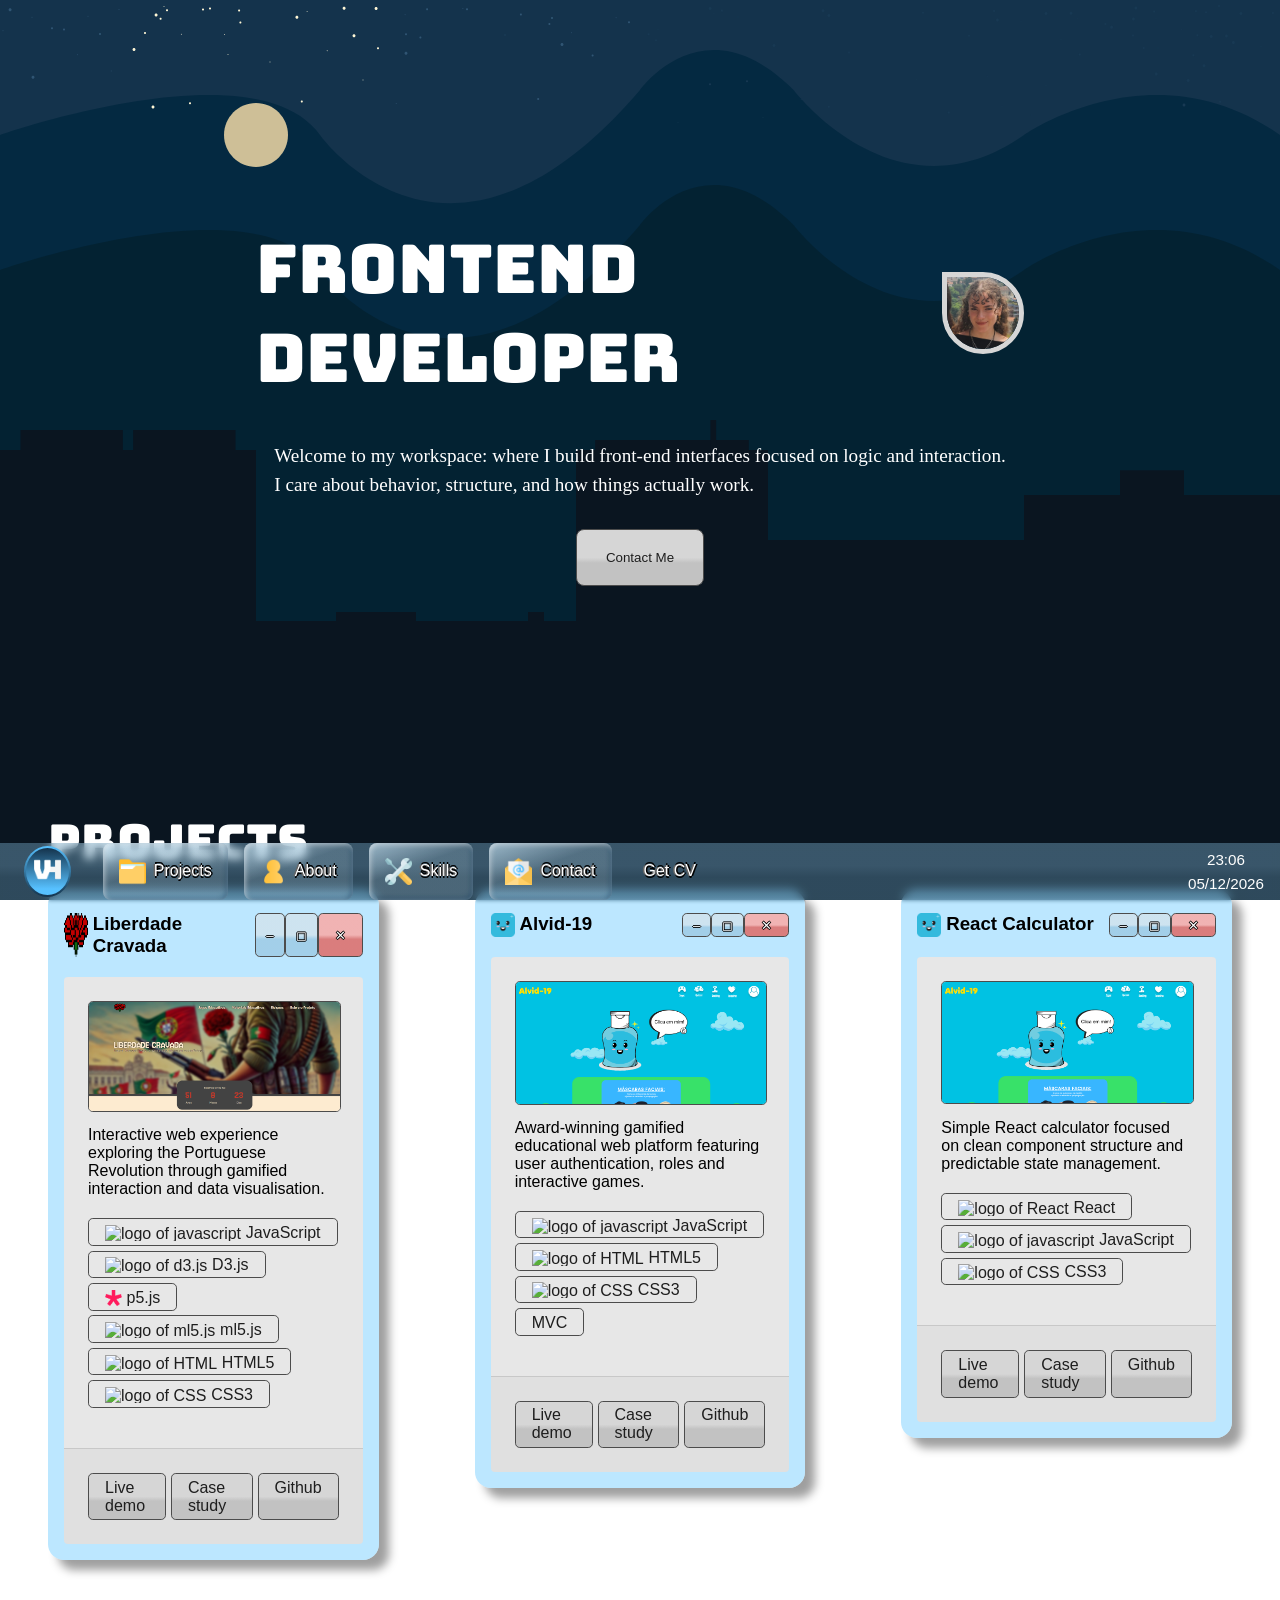
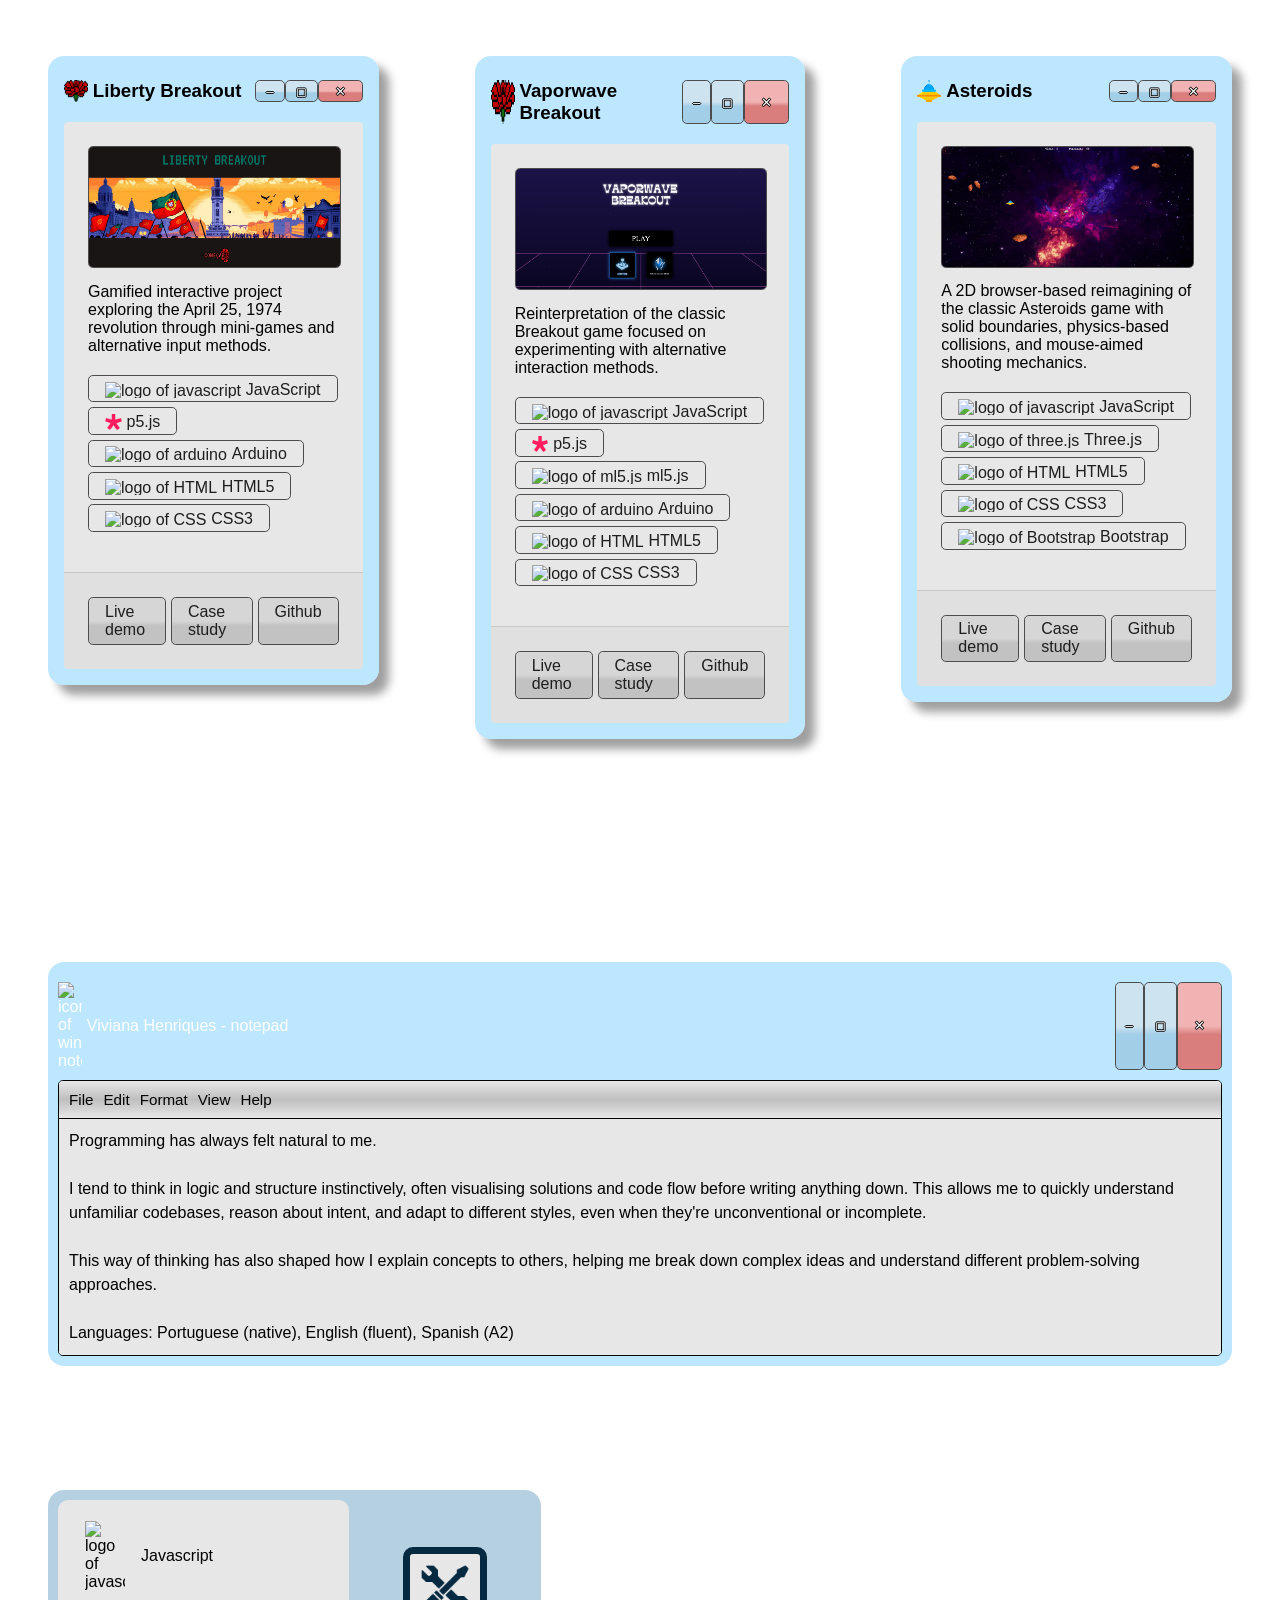
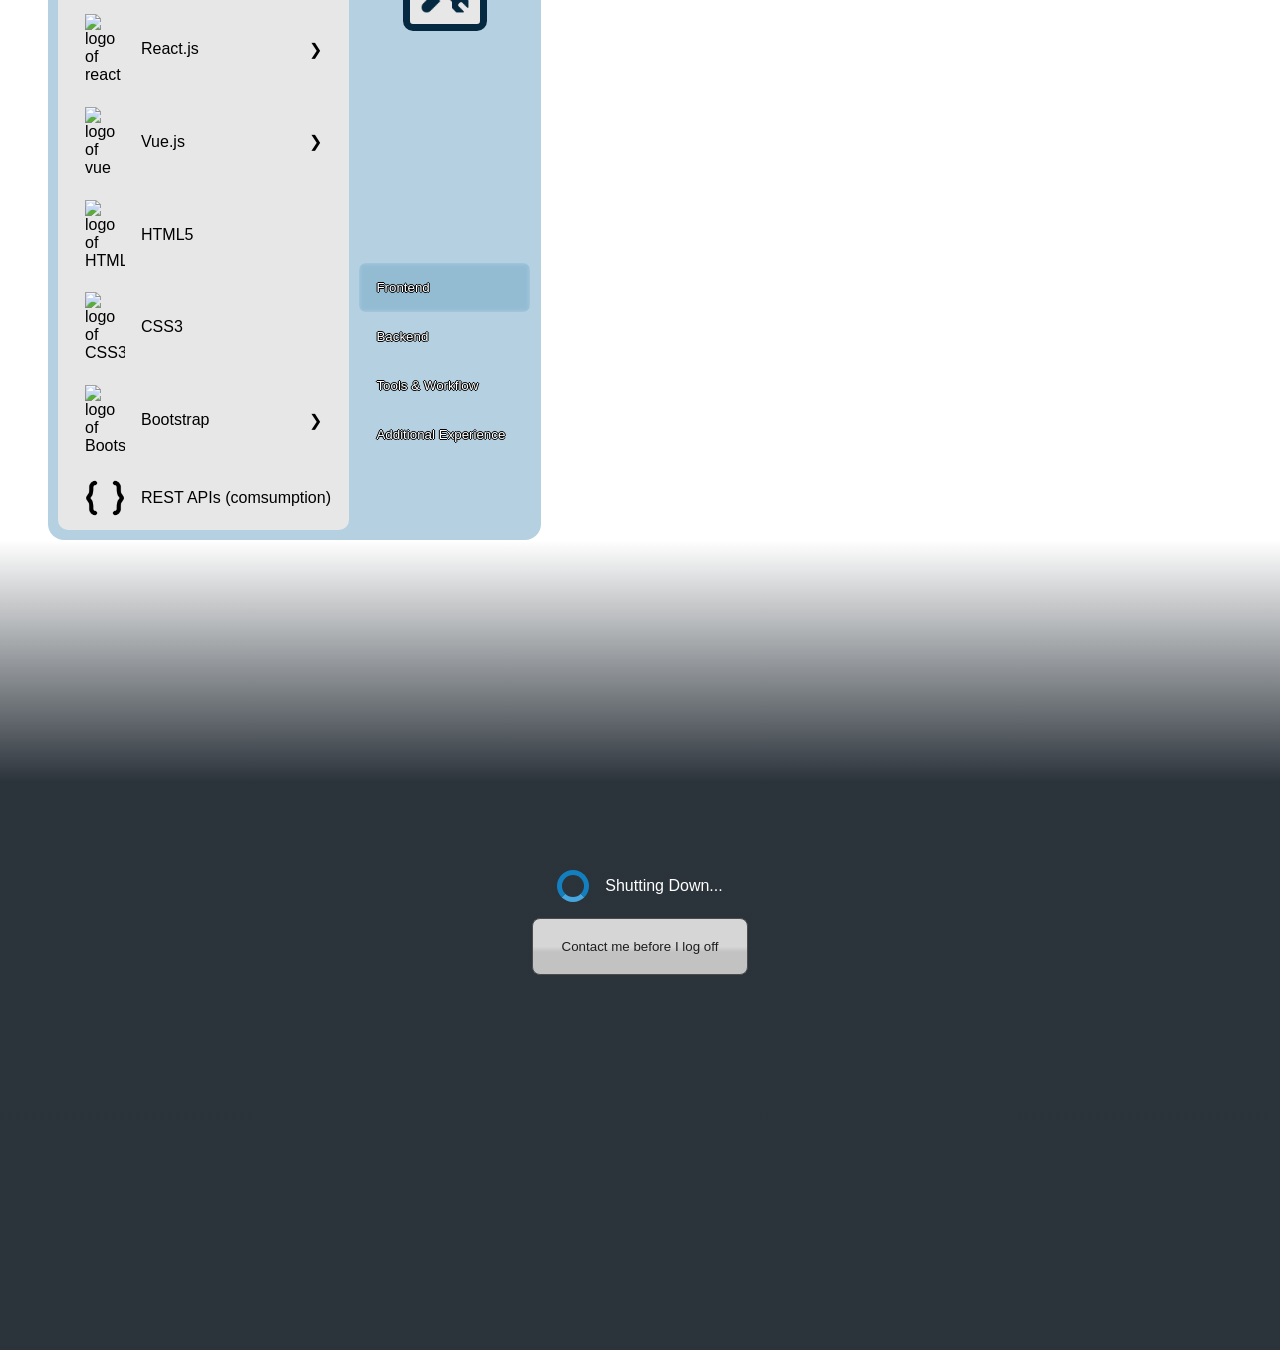
==== index.html @ 5165b42b "better organized css by separating code through different files. Added two folders for better files " ====
<!DOCTYPE html>
<html lang="en">
<head>
    <meta charset="UTF-8">
    <meta name="viewport" content="width=device-width, initial-scale=1.0">
    <title>Portfolio</title>

    <script src="libraries/p5.min.js"></script>
    <script src="libraries/p5.sound.min.js"></script>

    <link rel="stylesheet" href="css/style.css">
    <link rel="stylesheet" href="css/heroAboutFooter.css">
    <link rel="stylesheet" href="css/projectCards.css">
    <link rel="stylesheet" href="css/skills.css">
</head>
<body>
    <div id="divCanvas">
        <!-- where canvas as a background is added -->
    </div>

    <nav class="bottomNav karla">
        <span class="bottomNavLeft">
            <div id="borderHomeBtn" class="animBigger">
                <a href="#main" id="bgHomeBtn">
                    <img alt="icon created for portfolio (letter V and H sharing a same side)" src="images/VH.png">
                </a>
            </div>

            <div id="links">
                <a href="#projectsTitle" class="notOnIt">
                    <img alt="icon of a folder with documents inside" src="images/icon_folder.png">
                    Projects
                </a>
                <a href="#about" class="notOnIt">
                    <img alt="icon of a unknown user" src="images/icon_about3.png">    
                    About
                </a>
                <a href="#skills" class="notOnIt">
                    <img alt="icon of tools" src="images/icon_skills.png">    
                    Skills
                </a>
                <a href="#pageFooter" class="notOnIt">
                    <img alt="icon of a email contact" src="images/icon_contact.png">    
                    Contact
                </a>
                <a href="Viviana Henriques.pdf" target="_blank" rel="noopener" class="notOpen">Get CV</a>
            </div>
        </span>
        <span class="bottomNavRight">
            <p id="digitalClock"></p>
            <p id="todaysDate"></p>
        </span>
    </nav>

    <main id="main">
        <!-- INTRO -->
        <section id="intro">
            <span id="pageTitle">
                <h1 class="bungee-regular">FRONTEND DEVELOPER</h1>
                <img src="images/me.jpeg" alt="author of the website" class="animBigger">
            </span>

            <div>
                <div>
                    <p>
                        Welcome to my workspace: where I build front-end interfaces focused on logic and interaction. <br>
                        I care about behavior, structure, and how things actually work.
                    </p>
                </div>

                <footer>
                    <button class="contactMe">Contact Me</button>
                </footer>
            </div>
        </section>

        <!-- PROJECTS -->
        <h2 id="projectsTitle" class="bungee-regular">Projects</h2>
        <section class="karla" id="projects">
            <!-- projects added through javascript -->
        </section>

        <!-- ABOUT -->
        <section class="karla" id="about">
            <h2 class="bungee-regular">About</h2>
            <div id="aboutContent">
                <header>
                    <span>
                        <img src="https://imgs.search.brave.com/OM1uI3lfPJzB2ZiF05jIaWboAnmRZVxcF0ukl0b9xo8/rs:fit:860:0:0:0/g:ce/aHR0cHM6Ly92ZWN0/b3JpZmllZC5jb20v/aW1hZ2VzL3dpbmRv/d3Mtbm90ZXBhZC1p/Y29uLTEucG5n"
                            alt="icon of windows' notepad">
                        <p>Viviana Henriques - notepad</p>
                    </span>

                    <div>
                        <button class="headerBtn minimizeBtn">&#8211;</button>
                        <button class="headerBtn fullscreenBtn">&#9723;</button>
                        <button class="closeBtn">✕</button>
                    </div>
                </header>
                <div id="aboutBody">
                    <div class="editFileBar">
                        <p>File</p>
                        <p>Edit</p>
                        <p>Format</p>
                        <p>View</p>
                        <p>Help</p>
                    </div>

                    <div id="aboutTxt">
                        Programming has always felt natural to me.
                        <br><br>
                        I tend to think in logic and structure instinctively, often visualising solutions and code flow before writing anything down.
                        This allows me to quickly understand unfamiliar codebases, reason about intent, and adapt to different styles, even when they're unconventional or incomplete.
                        <br><br>
                        This way of thinking has also shaped how I explain concepts to others, helping me break down complex ideas and understand different problem-solving approaches.
                        <br><br>
                        Languages: Portuguese (native), English (fluent), Spanish (A2)
                    </div>
                </div>
            </div>
        </section>

        <!-- SKILLS -->
        <section class="karla" id="skills">
            <article>
                <div id="skillsBody">
                    <div class="skillsBodyScroll">
                        <!-- skills added through javascript -->
                    </div>
                </div>

                <header>
                    <img src="images/skills_icon.png"
                        alt="icon for skills">

                    <div>
                        <button onclick="tabClicked('frontend', true, this)" class="btnSkills skillsTabActive">Frontend</button>
                        <button onclick="tabClicked('backend', true, this)" class="btnSkills">Backend</button>
                        <button onclick="tabClicked('workflow', true, this)" class="btnSkills">Tools & Workflow</button>
                        <button onclick="tabClicked('extras', true, this)" class="btnSkills">Additional Experience</button>
                    </div>
                </header>
            </article>

            <aside id="skillsText">
                <h2 class="bungee-regular">How I Build Interfaces</h2>
                <p class="karla">
                    My skill set has grown through a mix of required and self-driven learning. Some technologies were introduced through academic or professional projects, while others I chose deliberately out of curiosity and a desire to explore new ways of building interfaces.
                    <br><br>
                    I learn best by applying tools in real contexts like experimenting, iterating, and refining solutions until both the logic and the interaction feel solid. I'm particularly motivated by challenges that involve reasoning about state, data flow, and user interaction rather than purely visual implementation.
                </p>
            </aside>
        </section>
        
        <!-- FOOTER -->
        <footer id="pageFooter" class="karla">
            <span id="message">
                <span class="loader"></span>
                <p>Shutting Down...</p>
            </span>

            <button class="contactMe">Contact me before I log off</button>

            <span id="extraContacts">
                <a href="" class="linkedin animBigger" target="_blank"></a>
                <a href="https://github.com/Vivi4na02l" class="github animBigger" target="_blank"></a>
            </span>
        </footer>
    </main>

    <script src="JS/sketch.js"></script>
    <script src="JS/projects.js"></script>
    <script src="JS/skills.js"></script>
    <script src="JS/page.js"></script>
</body>
</html>
---- css/style.css ----
@import url('https://fonts.googleapis.com/css2?family=Bungee&display=swap');
.bungee-regular {
    font-family: "Bungee", sans-serif;
    font-weight: 400;
    font-style: normal;
}

@import url('https://fonts.googleapis.com/css2?family=Karla:ital,wght@0,200..800;1,200..800&display=swap');
.karla {
  font-family: "Karla", sans-serif;
  font-optical-sizing: auto;
  font-weight: 200;
  font-style: normal;
}

body {
    margin: 0;
    padding: 0;
    overflow-x: hidden;
    color: #fff;
}

p, h1, h2, h3 {
    margin: 0;
    padding: 0;
}

.pWhite {
    color: #fff;
}

/* Making all the normal website content in front of the background sketch */
main {
    position: absolute;
    top: 0;
    left: 0;

    width: 100%;
    z-index: 1;
}

/** ANIMATIONS */
.animHigher {
    transition: all .2s ease-in-out;
    box-shadow: 10px 10px 10px rgba(0, 0, 0, 0.38);
} .animHigher:hover {
    transform: translateY(-10px);
    box-shadow: 15px 20px 10px rgba(0, 0, 0, 0.262);
}

.animBigger {
    transition: all .2s ease-in-out;
} .animBigger:hover {
    transform: scale(1.15);
}

/** NAVBAR */
.bottomNav {
    width: 100%;
    
    position: fixed;
    bottom: 0;

    padding-left: 1.5rem;

    background-image: linear-gradient(to bottom, #76aac870 40%, #5e8ea970 60%);
    /* background-color: #5e8ea989; */
    backdrop-filter: blur(5px);

    display: grid;
    grid-template-columns: 2fr 1fr;
    box-sizing: border-box;

    z-index: 2;
} .bottomNavLeft {
    display: flex;
    justify-content: center;
} .bottomNavRight {
    font-size: 0.95rem;
    padding: 0.5rem 1rem 0.5rem 0;

    justify-self: end;

    text-align: center;
    
    display: flex;
    flex-direction: column;
    justify-content: space-between;
}

#borderHomeBtn {
    padding: 0.1rem;
    margin: 0.2rem 0 0.2rem 0;

    border-radius: 100%;
    
    background: #14334C;
    background: linear-gradient(0deg, rgba(20, 51, 76, 1) 0%, rgba(87, 193, 255, 1) 100%);
} #bgHomeBtn {
    display: block;

    padding: 0.5rem;

    border-radius: 100%;
    
    background: #57C1FF;
    background: linear-gradient(0deg, rgba(87, 193, 255, 1) 13%, rgba(20, 51, 76, 1) 100%);
} #bgHomeBtn img {
    width: 100%;
    max-width: 2rem;
}

#links {
    padding-left: 2rem;

    width: 100%;

    display: flex;
    align-items: center;
} #links a {
    padding: 0 1rem 0 1rem;
    margin-right: 1rem;

    height: 100%;

    display: flex;
    align-items: center;

    /* border: solid 1px #000; */
    border-radius: 0.5rem;

    text-decoration: none;
    color: #fff;
    text-shadow: -0.1rem 0 rgb(102, 102, 102), 0 0.1rem black, 0.1rem 0 black, 0 -0.1rem black;
} #links a > img {
    width: 100%;
    max-width: 1.7rem;
    margin-right: 0.5rem;
} .notOnIt, .notOpen:hover {
    background: #ffffff;
    background: linear-gradient(340deg, #c4e0f031 58%, #c4e0f0b6 100%);
    box-shadow: inset 0.1rem 0.1rem 0.3rem #ffffff84, /* shadow top left */
                inset -0.1rem -0.1rem 0.3rem #0832547e; /* shadow bottom right */
} .notOnIt:hover, .notOpen:active {
    background: #ffffff;
    background: linear-gradient(340deg, #c4e0f0ae 58%, #c4e0f0 100%);
    box-shadow: inset 0.1rem 0.1rem 0.3rem #ffffff, /* shadow top left */
                inset -0.1rem -0.1rem 0.3rem #083254ab; /* shadow bottom right */
}

/* BACKGROUND SKETCH */
#divCanvas {
    position: fixed;
}

h1 {
    font-size: 4.2rem;
} h2 {
    font-size: 3rem;
}

.linkedin {
    background-image: url("https://imgs.search.brave.com/UMjKDE7hsW9bSsrDrF_o5rKYgf15Fz-ebZFxNL0ZMIg/rs:fit:860:0:0:0/g:ce/aHR0cHM6Ly9zdGF0/aWMudmVjdGVlenku/Y29tL3N5c3RlbS9y/ZXNvdXJjZXMvdGh1/bWJuYWlscy8wMTkv/ODc0LzM0MS9zbWFs/bC9saW5rZWRpbi1h/cHBzLWljb24tZnJl/ZS1wbmcucG5n");
    background-size: contain;
    background-repeat: no-repeat;
} .github {
    background-image: url("https://imgs.search.brave.com/I4iCgtsDuvQiTkJO4-f2Zab2rBeQRTvhv0h0SspQH00/rs:fit:860:0:0:0/g:ce/aHR0cHM6Ly9mcmVl/cG5nbG9nby5jb20v/aW1hZ2VzL2FsbF9p/bWcvZ2l0aHViLW1h/cmstd2hpdGUtbG9n/by1iMWMwLnBuZw");
    background-size: contain;
    background-repeat: no-repeat;
} .contactMe {
    padding-top: 1.25rem;
    padding-bottom: 1.25rem;

    padding-left: 1.8rem;
    padding-right: 1.8rem;

    margin-left: 0.6rem;
    margin-right: 0.6rem;

    color: #1e1e1e;
    border: #4c4c4c solid 1px;
    border-radius: 0.5rem;

    background-image: linear-gradient(to bottom, #c2c2c2 40%, #d6d6d6 50%);
    background-image: -o-linear-gradient(bottom, #c2c2c2 40%, #d6d6d6 50%);
    background-image: -moz-linear-gradient(bottom, #c2c2c2 40%, #d6d6d6 50%);
    background-image: -webkit-linear-gradient(bottom, #c2c2c2 40%, #d6d6d6 50%);
    background-image: -ms-linear-gradient(bottom, #c2c2c2 40%, #d6d6d6 50%);

    text-decoration: none;
} .contactMe:hover {
    background-image: linear-gradient(to bottom, #87c3e6 40%, #c4e0f0 50%);
    background-image: -o-linear-gradient(bottom, #87c3e6 40%, #c4e0f0 50%);
    background-image: -moz-linear-gradient(bottom, #87c3e6 40%, #c4e0f0 50%);
    background-image: -webkit-linear-gradient(bottom, #87c3e6 40%, #c4e0f0 50%);
    background-image: -ms-linear-gradient(bottom, #87c3e6 40%, #c4e0f0 50%);

    cursor: pointer;
}

/** Button minimize, maximize and close */
header button {
    padding-top: 0.12rem;
    padding-bottom: 0.12rem;
    border: solid #4c4c4c 1px;
    border-radius: 0.3rem;

    color: white;
    text-shadow: -1px 0 black, 0 1px black, 1px 0 black, 0 -1px black;
} header button:hover {
    cursor: pointer;
}

.headerBtn {
    padding-left: 10px;
    padding-right: 10px;

    background-image: linear-gradient(to bottom, #8dc6e7c7 40%, #c4e0f0c7 50%);
    background-image: -o-linear-gradient(bottom, #8dc6e7c7 40%, #c4e0f0c7 50%);
    background-image: -moz-linear-gradient(bottom, #8dc6e7c7 40%, #c4e0f0c7 50%);
    background-image: -webkit-linear-gradient(bottom, #8dc6e7c7 40%, #c4e0f0c7 50%);
    background-image: -ms-linear-gradient(bottom, #8dc6e7c7 40%, #c4e0f0c7 50%);
} .headerBtn:hover {
    background-image: linear-gradient(to bottom, #57c1ff 40%, #9cdbffc7 50%);
    background-image: -o-linear-gradient(bottom, #57c1ff 40%, #9cdbffc7 50%);
    background-image: -moz-linear-gradient(bottom, #57c1ff 40%, #9cdbffc7 50%);
    background-image: -webkit-linear-gradient(bottom, #57c1ff 40%, #9cdbffc7 50%);
    background-image: -ms-linear-gradient(bottom, #57c1ff 40%, #9cdbffc7 50%);
}

.closeBtn {
    padding-left: 1rem;
    padding-right: 1rem;

    background-image: linear-gradient(to bottom, #d45d5dc7 40%, #f1a2a2c7 50%);
    background-image: -o-linear-gradient(bottom, #d45d5dc7 40%, #f1a2a2c7 50%);
    background-image: -moz-linear-gradient(bottom, #d45d5dc7 40%, #f1a2a2c7 50%);
    background-image: -webkit-linear-gradient(bottom, #d45d5dc7 40%, #f1a2a2c7 50%);
    background-image: -ms-linear-gradient(bottom, #d45d5dc7 40%, #f1a2a2c7 50%);
} .closeBtn:hover {
    background-image: linear-gradient(to bottom, #ed3030c7 40%, #ff7070c7 50%);
    background-image: -o-linear-gradient(bottom, #ed3030c7 40%, #ff7070c7 50%);
    background-image: -moz-linear-gradient(bottom, #ed3030c7 40%, #ff7070c7 50%);
    background-image: -webkit-linear-gradient(bottom, #ed3030c7 40%, #ff7070c7 50%);
    background-image: -ms-linear-gradient(bottom, #ed3030c7 40%, #ff7070c7 50%);
}
---- css/heroAboutFooter.css ----
#pageTitle {
    display: flex;
    align-items: center;
} #pageTitle img {
    margin-left: 1.2rem;
}

/** INTRO */
#intro {
    padding-left: 20%;
    padding-right: 20%;

    display: flex;
    flex-direction: column;
    justify-content: center;
    align-items: center;

    height: 90vh;
} 

#intro > div > div {
    display: flex;
    flex-direction: row;
}
#intro p {
    font-size: 1.2rem;
    line-height: 1.5;
    text-align: justify;
} #intro img {
    width: 100%;
    max-width: 4.5rem;
    object-fit: cover;
    flex-shrink: 0;

    border: 5px solid #d6d6d6;

    border-top-right-radius: 100%;
    border-bottom-right-radius: 100%;
    border-bottom-left-radius: 100%;
}

#intro > div {
    display: flex;
    flex-direction: column;
    align-items: center;
    margin-top: 40px;
} #intro footer {
    display: flex;
    align-items: center;

    margin-top: 1.8rem;
}

/** ABOUT */
#about h2 {
    margin-bottom: 1rem;
}

#about {
    padding: 3rem;

    /* background-color: #e7e7e7;
    background-size: 40px 40px;
    background-image:
        linear-gradient(to right, #46a6de 1px, transparent 1px),
        linear-gradient(to bottom, #46a6de 1px, transparent 1px); */
} #about header button {
    cursor: auto;
}

#aboutContent {
    padding: 1.25rem 0.625rem 0.625rem 0.625rem;
    border-radius: 1rem;

    transition: background-color 0.5s ease;
    background-color: #83d2ff89;
    backdrop-filter: blur(2px);
} #aboutContent:hover {
    background-color: rgba(105, 200, 255, 0.6);
}

#aboutContent header, #aboutContent header div {
    display: flex;
    justify-content: space-between;
} #aboutContent header span {
    display: flex;
    align-items: center;
} #aboutContent header span img {
    width: 100%;
    max-width: 1.5rem;
    margin-right: 0.3rem;
}

#aboutBody {
    margin-top: 0.625rem;

    border-radius: 0.3rem;
    border: solid 1px #000;

    overflow: hidden;
} .editFileBar {
    padding: 0.625rem;
    border-bottom: solid 1px #000;

    background: #E7E7E7;
    background: linear-gradient(0deg, rgba(231, 231, 231, 1) 0%, rgba(191, 191, 191, 1) 50%, rgba(231, 231, 231, 1) 100%);
    color: #000;

    display: flex;
} .editFileBar p {
    margin-right: 0.625rem;
    font-size: 0.95rem;
}

#aboutTxt {
    padding: 0.625rem;

    background-color: #e7e7e7;
    color: #000;

    line-height: 1.5;
}

/** FOOTER */
#pageFooter {
    width: 100%;
    height: 90vh;

    cursor: wait;
    
    background: #060F18D4;
    background: linear-gradient(0deg, rgba(6, 15, 24, 0.85) 0%, rgba(6, 15, 24, 0.85) 70%, rgba(6, 15, 24, 0) 100%);

    display: flex;
    flex-direction: column;
    align-items: center;
    justify-content: center;
}

.loader {
    width: 2rem;
    height: 2rem;
    border: 5px solid rgb(20, 127, 190);
    border-bottom-color: #46a6de;
    border-radius: 50%;
    display: inline-block;
    box-sizing: border-box;
    animation: loader 1s linear infinite;
}

@keyframes loader {
    0% {
        transform: rotate(0deg);
    }
    100% {
        transform: rotate(360deg);
    }
}

#message {
    display: flex;
    align-items: center;

    margin-bottom: 1rem;
} #message p {
    margin-left: 1rem;
}

#extraContacts {
    display: flex;
} #pageFooter a {
    margin: 1rem 0.2rem 0 0.2rem;

    width: 1.8rem;
    height: 1.8rem;
    display: block;
}
---- css/projectCards.css ----
/** PROJECTS  */
#projectsTitle {
    padding-left: 3rem;
    margin-bottom: 1rem;
}

#projects {
    display: grid;
    grid-template-columns: 1fr 1fr 1fr;
    align-items: start;

    color: #000;
}

#projects > .projectCard {
    margin: 0 3rem 6rem 3rem;
    padding: 1rem;

    border-radius: 1rem;

    background-color: #83d2ff89;
    backdrop-filter: blur(2px);
} #projects > .projectCard:hover {
    background-color: rgba(105, 200, 255, 0.6);
}

.project header {
    padding: 0.5rem 0 1.25rem 0;

    display: flex;
    justify-content: space-between;
} .project header div {
    display: flex;
} .project header div img {
    width: 100%;
    max-width: 1.5rem;
}

.project .body, .project footer {
    padding: 1.5rem;
}

.project .body {
    background-color: #e7e7e7;
    padding-bottom: 2.2rem;
    border-radius: 0.25rem 0.25rem 0 0;
} .project .body .description {
    margin-top: 0.65rem;
    margin-bottom: 1.25rem;
} .project footer {
    border-radius: 0 0 0.25rem 0.25rem;
}

.projectImg {
    border: solid #4c4c4c 1px;
    border-radius: 0.3rem;
}

.projectTech img {
    height: 100%;
} .project figcaption {
    margin: 0;
} .projectTech figure {
    display: inline-flex;
    flex-wrap: wrap;
    margin: 0;
} .projectTech figure {
    height: 1rem;
    align-items: center;

    padding-top: 0.3rem;
    padding-bottom: 0.3rem;

    padding-left: 1rem;
    padding-right: 1rem;

    margin-bottom: 0.3rem;

    color: #1e1e1e;
    border: #4c4c4c solid 1px;
    border-radius: 0.3rem;
} .project img {
    margin-right: 0.3rem;
}
.projectTech figure:not(:has(img))::before {
    content: "";
    height: 1rem;
    display: inline-block;
}

.project footer {
    display: flex;
    justify-content: end;

    border-top: #c8c8c8 solid 1px;

    background-color: #e0e0e0;
}

.project footer a {
    padding-top: 0.3rem;
    padding-bottom: 0.3rem;

    padding-left: 1rem;
    padding-right: 1rem;

    color: #1e1e1e;
    border: #4c4c4c solid 1px;
    border-radius: 0.3rem;

    background-image: linear-gradient(to bottom, #c2c2c2 40%, #d6d6d6 50%);
    background-image: -o-linear-gradient(bottom, #c2c2c2 40%, #d6d6d6 50%);
    background-image: -moz-linear-gradient(bottom, #c2c2c2 40%, #d6d6d6 50%);
    background-image: -webkit-linear-gradient(bottom, #c2c2c2 40%, #d6d6d6 50%);
    background-image: -ms-linear-gradient(bottom, #c2c2c2 40%, #d6d6d6 50%);

    text-decoration: none;
} .project footer a:hover {
    background-image: linear-gradient(to bottom, #87c3e6 40%, #c4e0f0 50%);
    background-image: -o-linear-gradient(bottom, #87c3e6 40%, #c4e0f0 50%);
    background-image: -moz-linear-gradient(bottom, #87c3e6 40%, #c4e0f0 50%);
    background-image: -webkit-linear-gradient(bottom, #87c3e6 40%, #c4e0f0 50%);
    background-image: -ms-linear-gradient(bottom, #87c3e6 40%, #c4e0f0 50%);
}

.cStudy {
    margin-left: 0.3rem;
    margin-right: 0.3rem;
}

.iconProjectsClosed {
    display: grid;
    grid-template-columns: 1fr 1fr 1fr;
    grid-template-rows: 1fr 1fr 1fr;
} .iconProjectsClosed figure {
    grid-column: span 1fr;

    display: flex;
    flex-direction: column;
    align-items: center;
    text-align: center;
}

.iconProjectClosed span {
    backdrop-filter: blur(2px);
    border-radius: 1rem;

    display: flex;
    flex-direction: column;
    justify-content: space-around;

    padding: 15px;
    height: 80%;
    width: 80%;
}

.iconProjectClosed img {
    transition: all .2s ease-in-out;
    margin-bottom: 0.62rem;
} .iconProjectClosed span:hover {
    cursor: pointer;
    background-color: #83d2ff2f;
} .iconProjectClosed span:hover > img {
    cursor: pointer;
    transform: scale(1.15);
}
---- css/skills.css ----
/** SKILLS */
#skills {
    height: 70vh;
    min-height: 0;
    padding-top: 6rem;
    padding-left: 3rem;

    display: grid;
    grid-template-columns: 40% 60%;
}

#skills article {
    height: 100%;
    min-height: 0;

    align-self: end;
    display: flex;

    transition: background-color 0.5s ease;
    background-color: #76aac889;
    backdrop-filter: blur(2px);
    border-radius: 1rem;

    padding: 0.625rem;
} #skills article:hover {
    background-color: #76aac8a2;
}

#skillsBody {
    width: 60%;
    background-color: #e7e7e7;
    color: black;
    border-radius: 0.625rem;
    padding: 0.625rem;

    overflow: hidden;
}

.skillsBodyScroll {
    height: 100%;
    overflow-y: auto;
    scrollbar-color: #032232 #e7e7e7;
    scrollbar-width: thin;
}

#skillsBody a {
    text-decoration: none;
    color: #000;
}

#skillsBody + header {
    box-sizing: border-box;

    width: 40%;
    height: 100%;

    padding-left: 10px;
    padding-top: 10%;
    padding-bottom: 15%;

    display: flex;
    flex-direction: column;
    justify-content: space-between;
} #skillsBody + header img {
    background-color: #e7e7e7;
    padding: 0.625rem;
    border: solid 0.44rem #042941;
    border-radius: 0.625rem;
    
    max-width: 50px;
    width: 100%;
    align-self: center;
} #skillsBody + header div {
    display: flex;
    flex-direction: column;
}

#skillsBody + header button {
    color: #fff;
    background: none;
    border-width: 1px;
    border-color: transparent;
    padding: 1rem;
    text-align: left;
} #skillsBody + header button:hover, .skillsTabActive {
    background: linear-gradient(0deg,rgba(118, 170, 200, 0.145) 0%, rgba(83, 118, 140, 0.288) 50%, rgba(118, 170, 200, 0.259) 100%);
    backdrop-filter: blur(2px);

    border: solid 1px #0A1520;
    border-radius: 0.44rem;

    cursor: pointer;
}

#skillsBody figure {
    padding-left: 1rem;
    display: flex;
    align-items: center;
    margin: 0;
    border-radius: 1rem;
    border: solid 1px #6f6f6f00;
} #skillsBody figure:hover {
    background: linear-gradient(0deg,rgb(220, 220, 220) 0%, rgb(210, 210, 210) 50%, rgb(220, 220, 220) 100%);
    border: solid 1px #6f6f6f;
} #skillsBody img {
    padding-top: 0.65rem;
    padding-bottom: 0.65rem;

    max-width: 2.5rem;
    width: 100%;
    margin-right: 1rem;
} #skillsBody aside {
    margin-left: auto;
    align-self: stretch;
    display: flex;
    align-items: center;

    padding-left: 1rem;
    padding-right: 1rem;

    border-radius: 0 1rem 1rem 0;
} #skillsBody aside:hover {
    background-color: #00000014;
    border-left: solid 1px #6f6f6f;
}

#skillsText {
    display: flex;
    flex-direction: column;
    justify-content: center;
    align-items: center;
} #skillsText p {
    width: 60%;
    margin-top: 3rem;
    font-size: 1.25rem;
    line-height: 1.5;
}
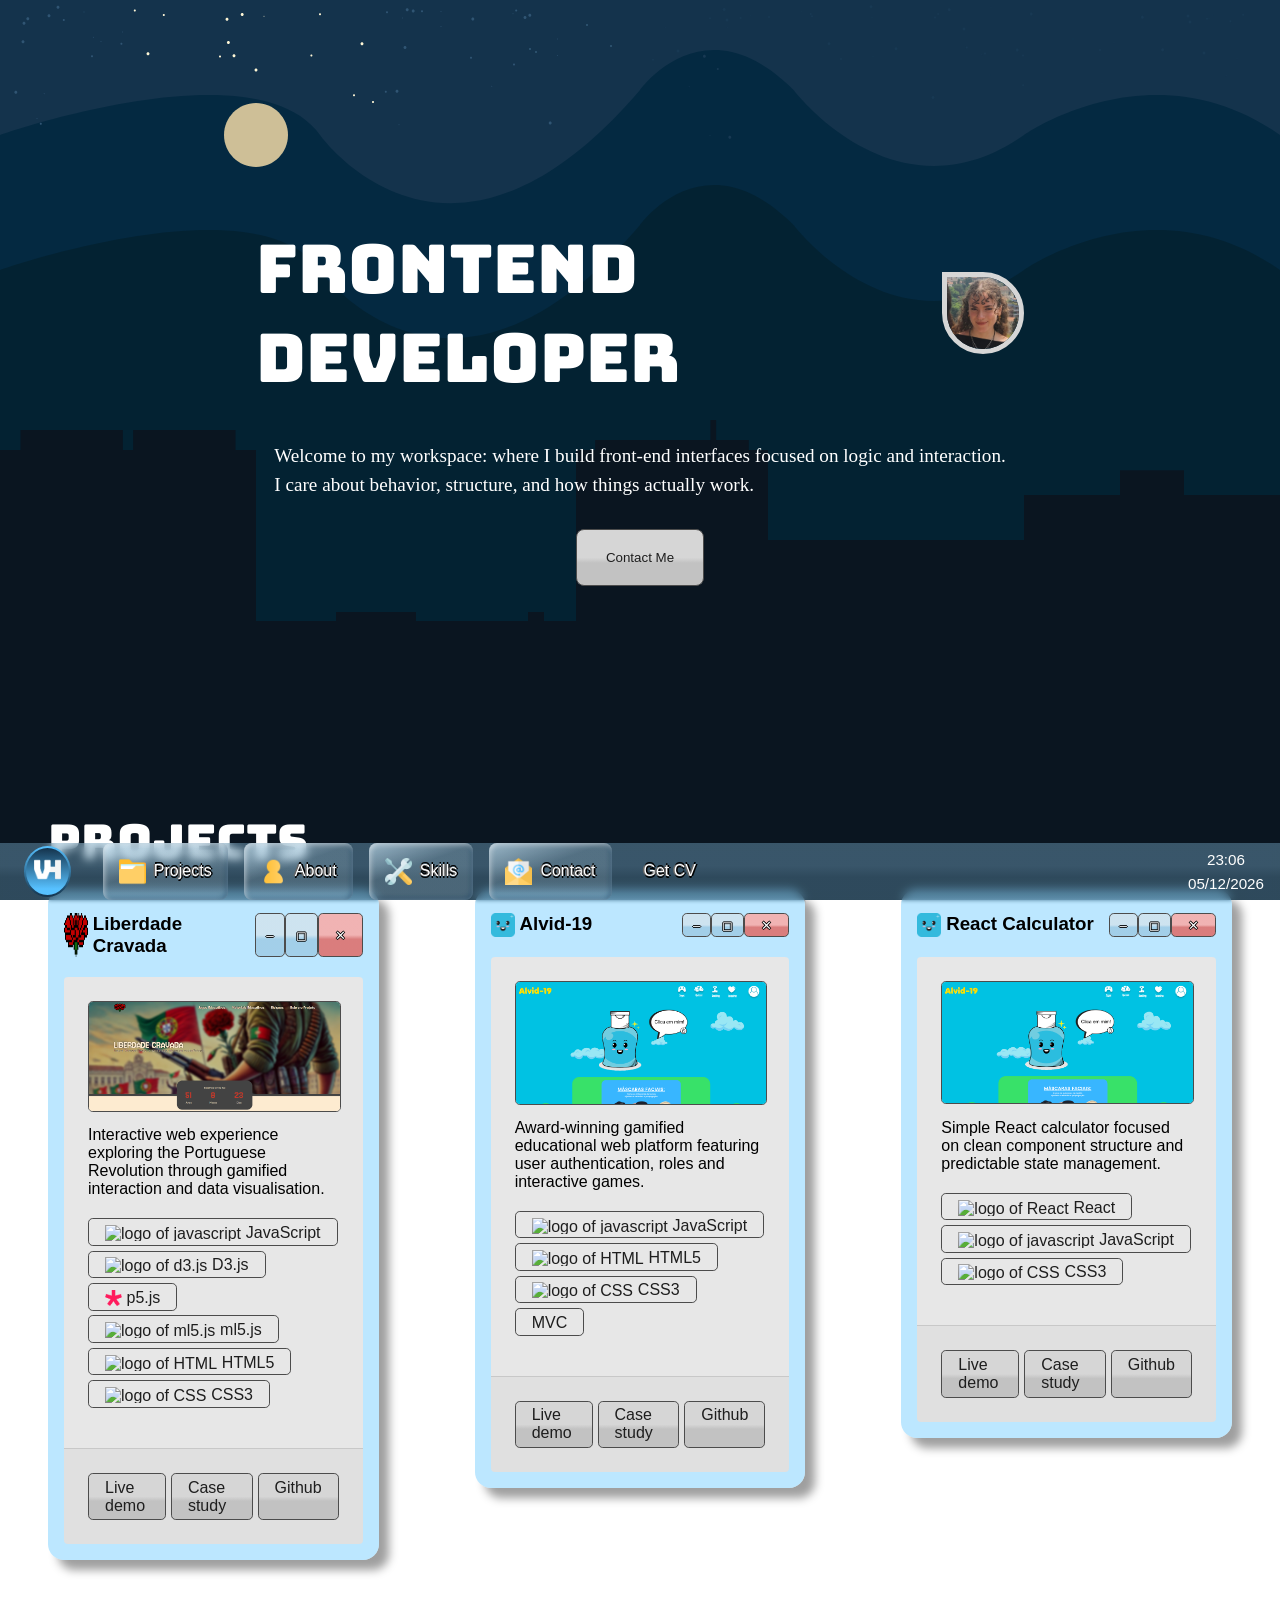
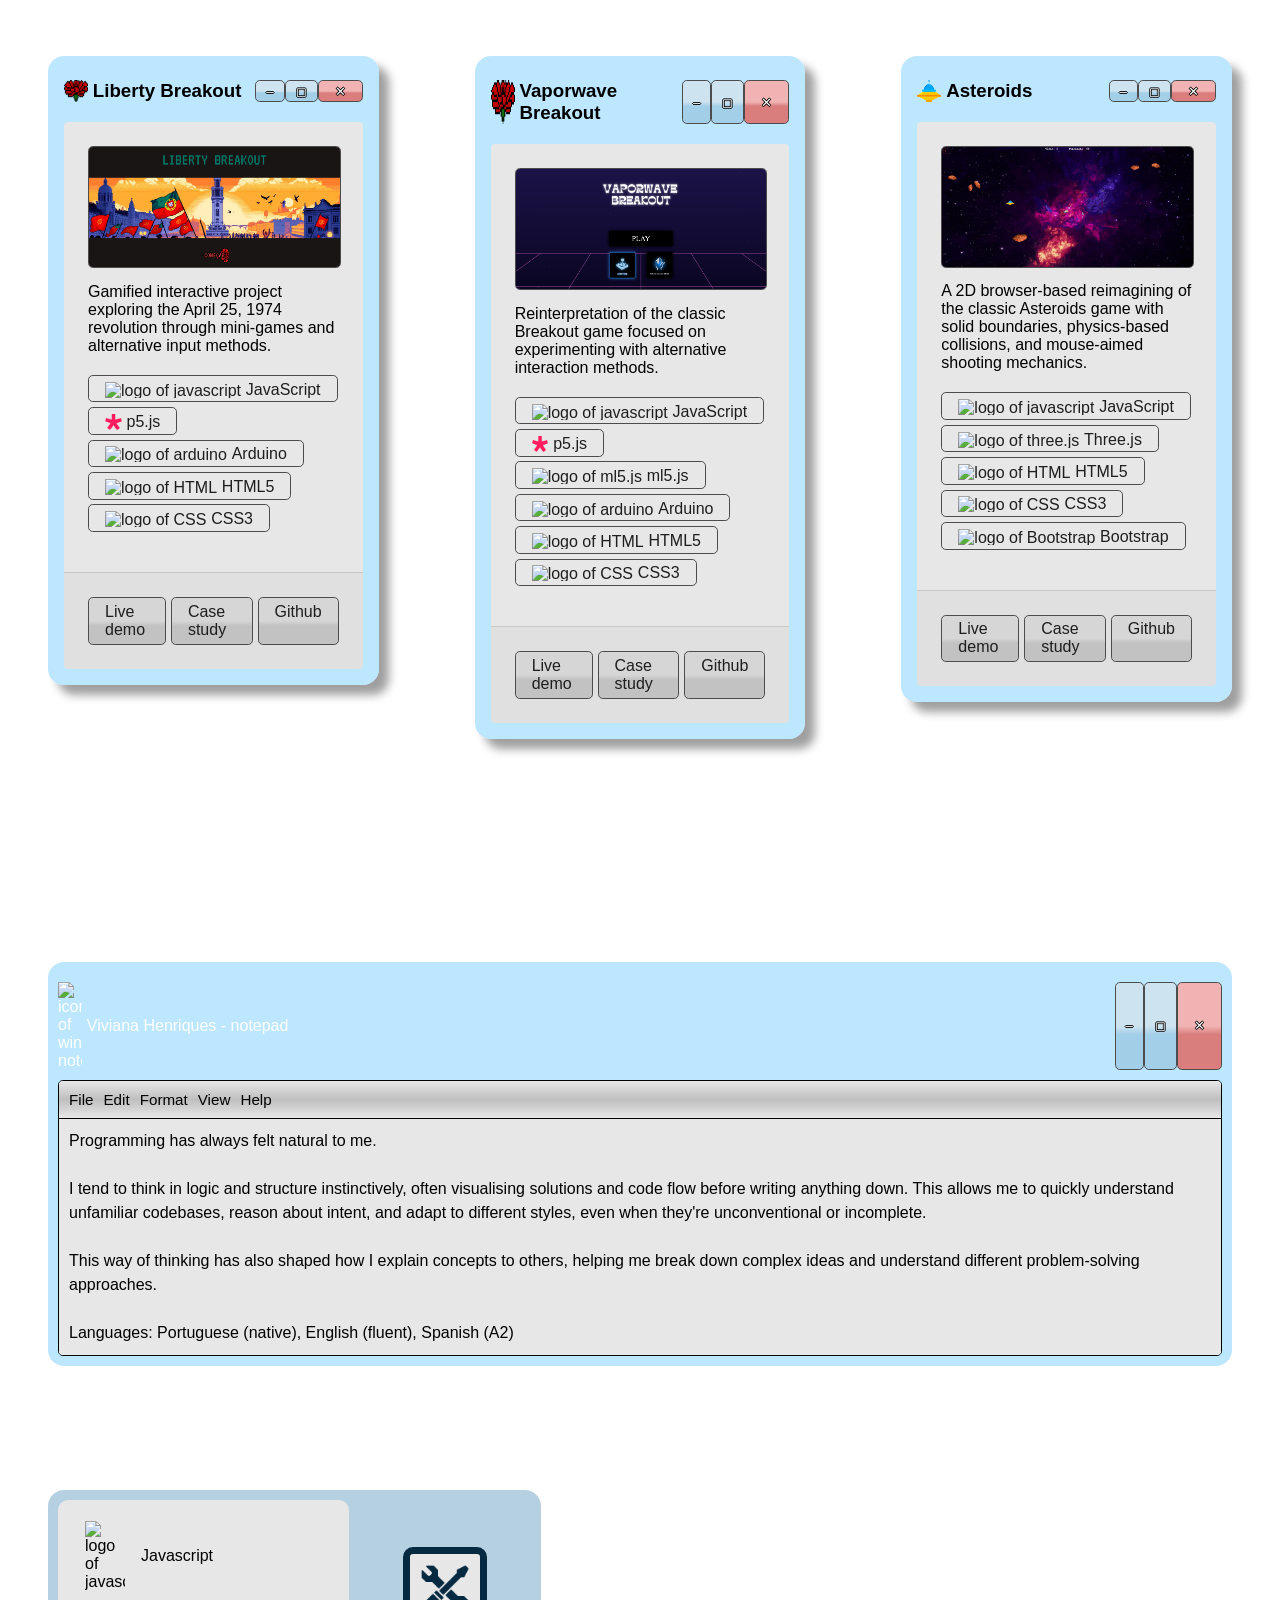
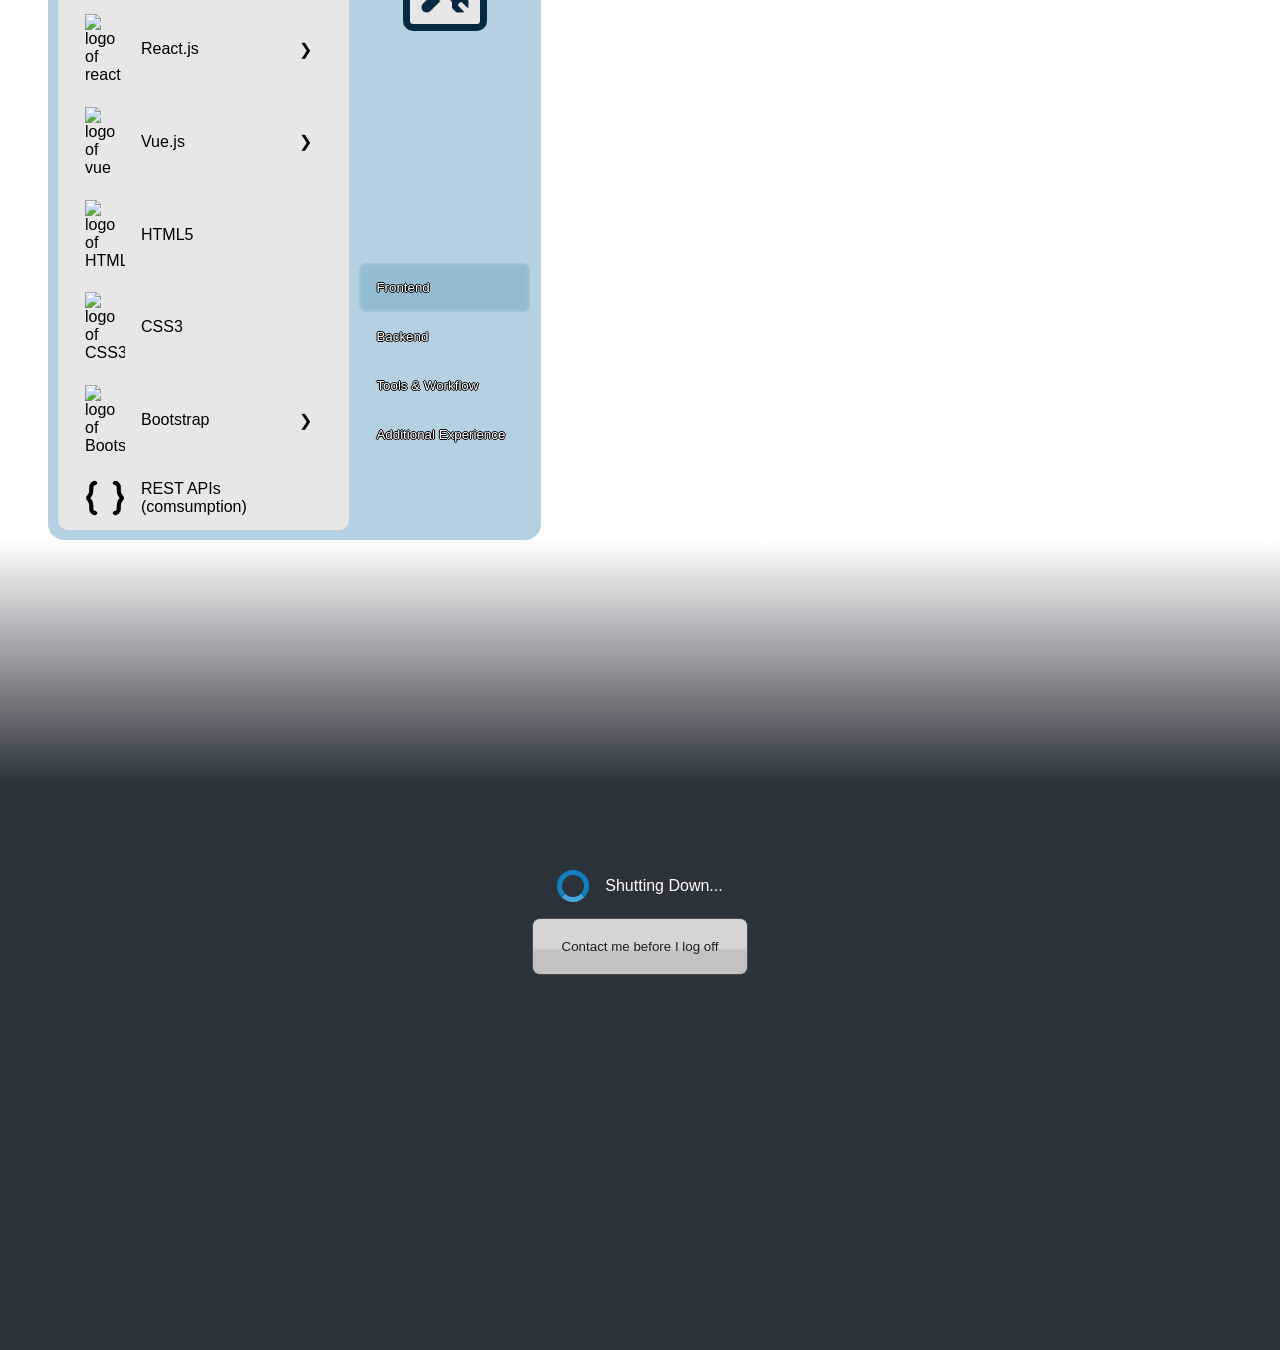
==== commit 0e39571b: "started page that will contain extra details about the project clicked on the index.html project car" ====
--- a/index.html
+++ b/index.html
@@ -171,6 +171,6 @@
     <script src="JS/sketch.js"></script>
     <script src="JS/projects.js"></script>
     <script src="JS/skills.js"></script>
-    <script src="JS/page.js"></script>
+    <script src="JS/taskbar.js"></script>
 </body>
 </html>
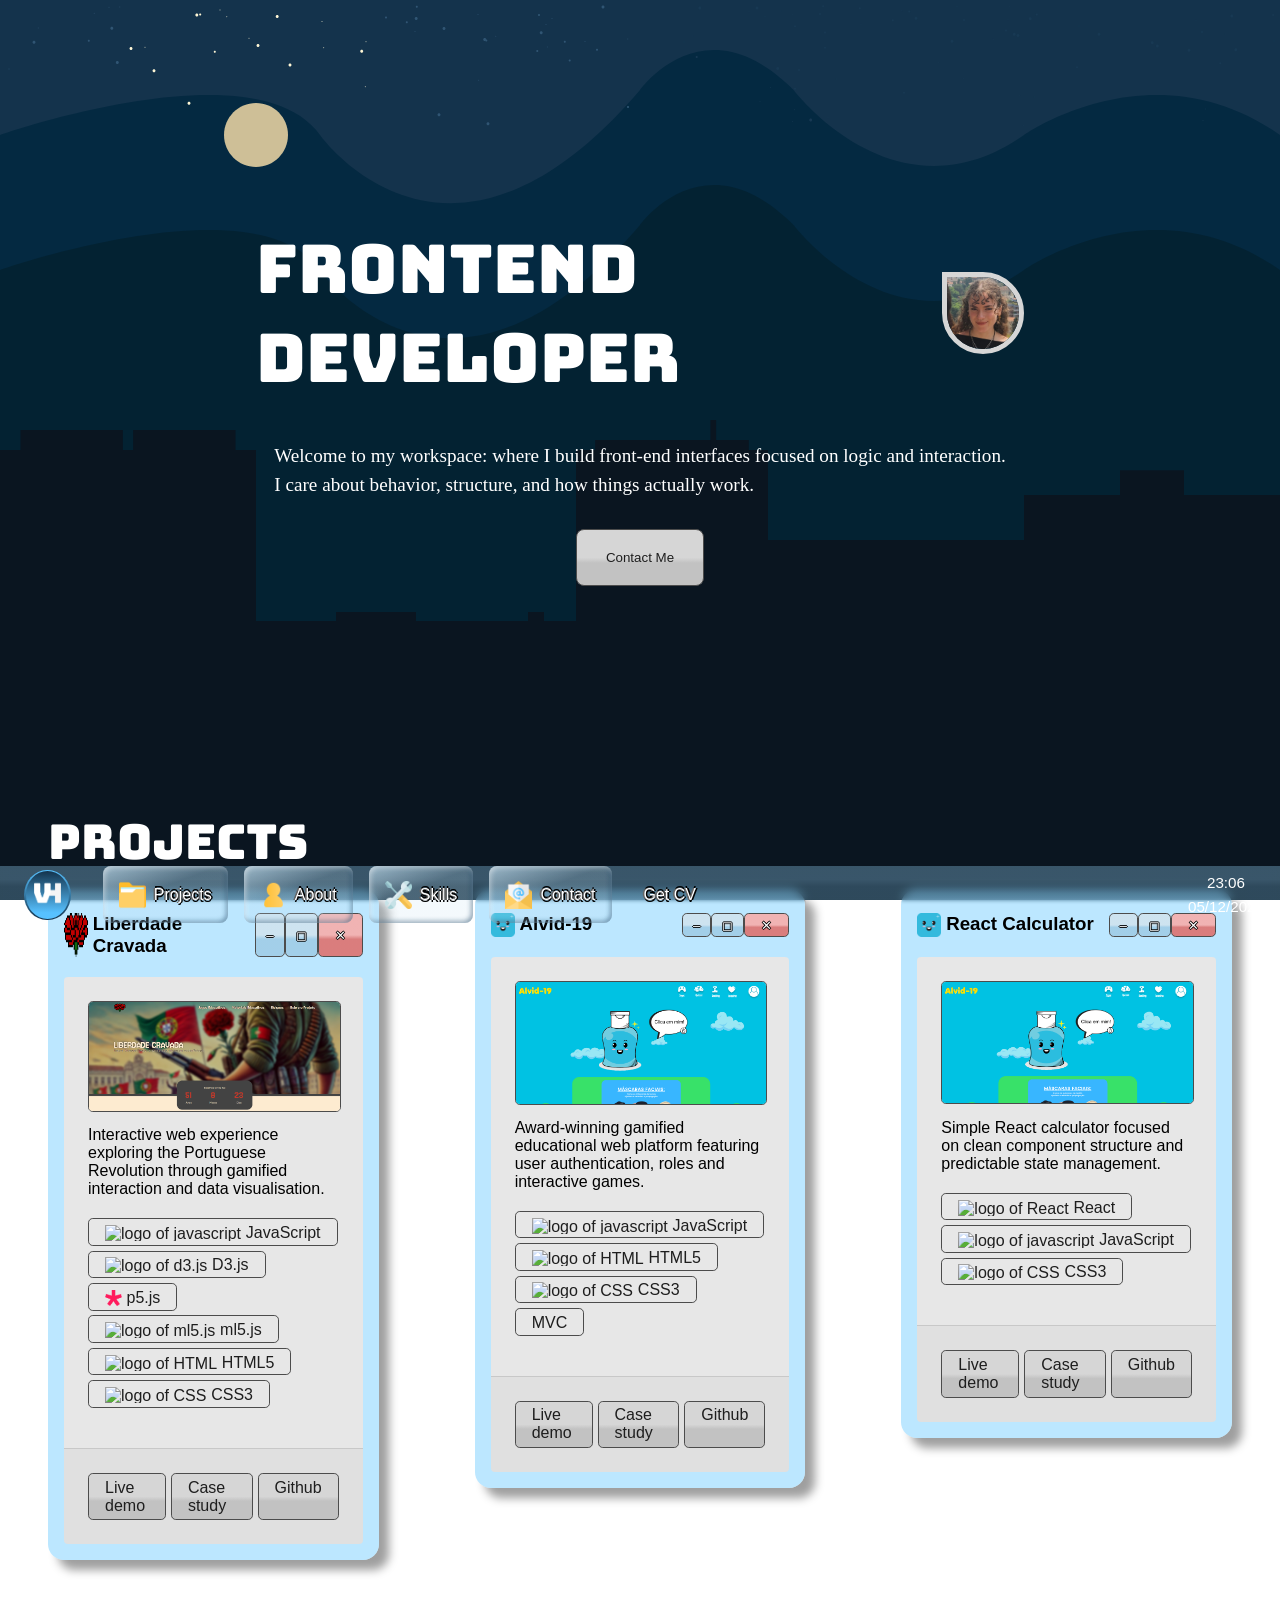
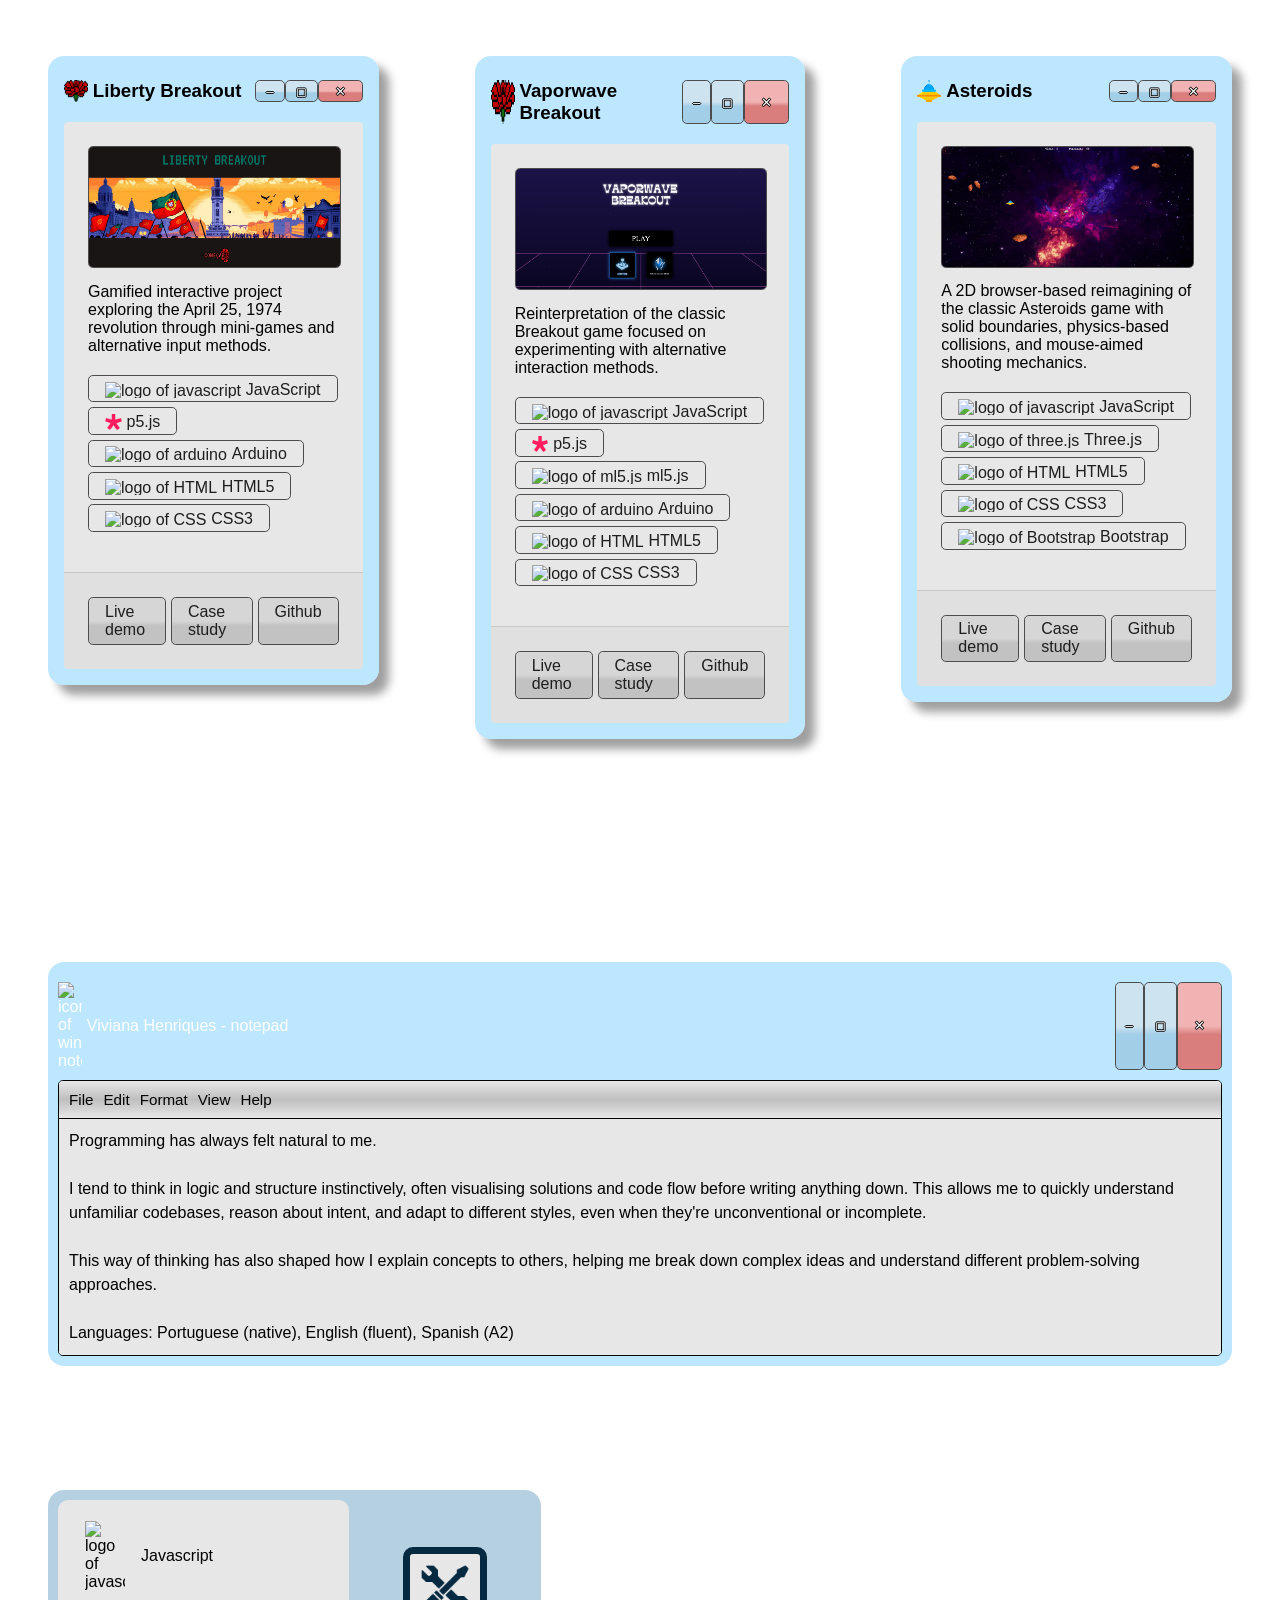
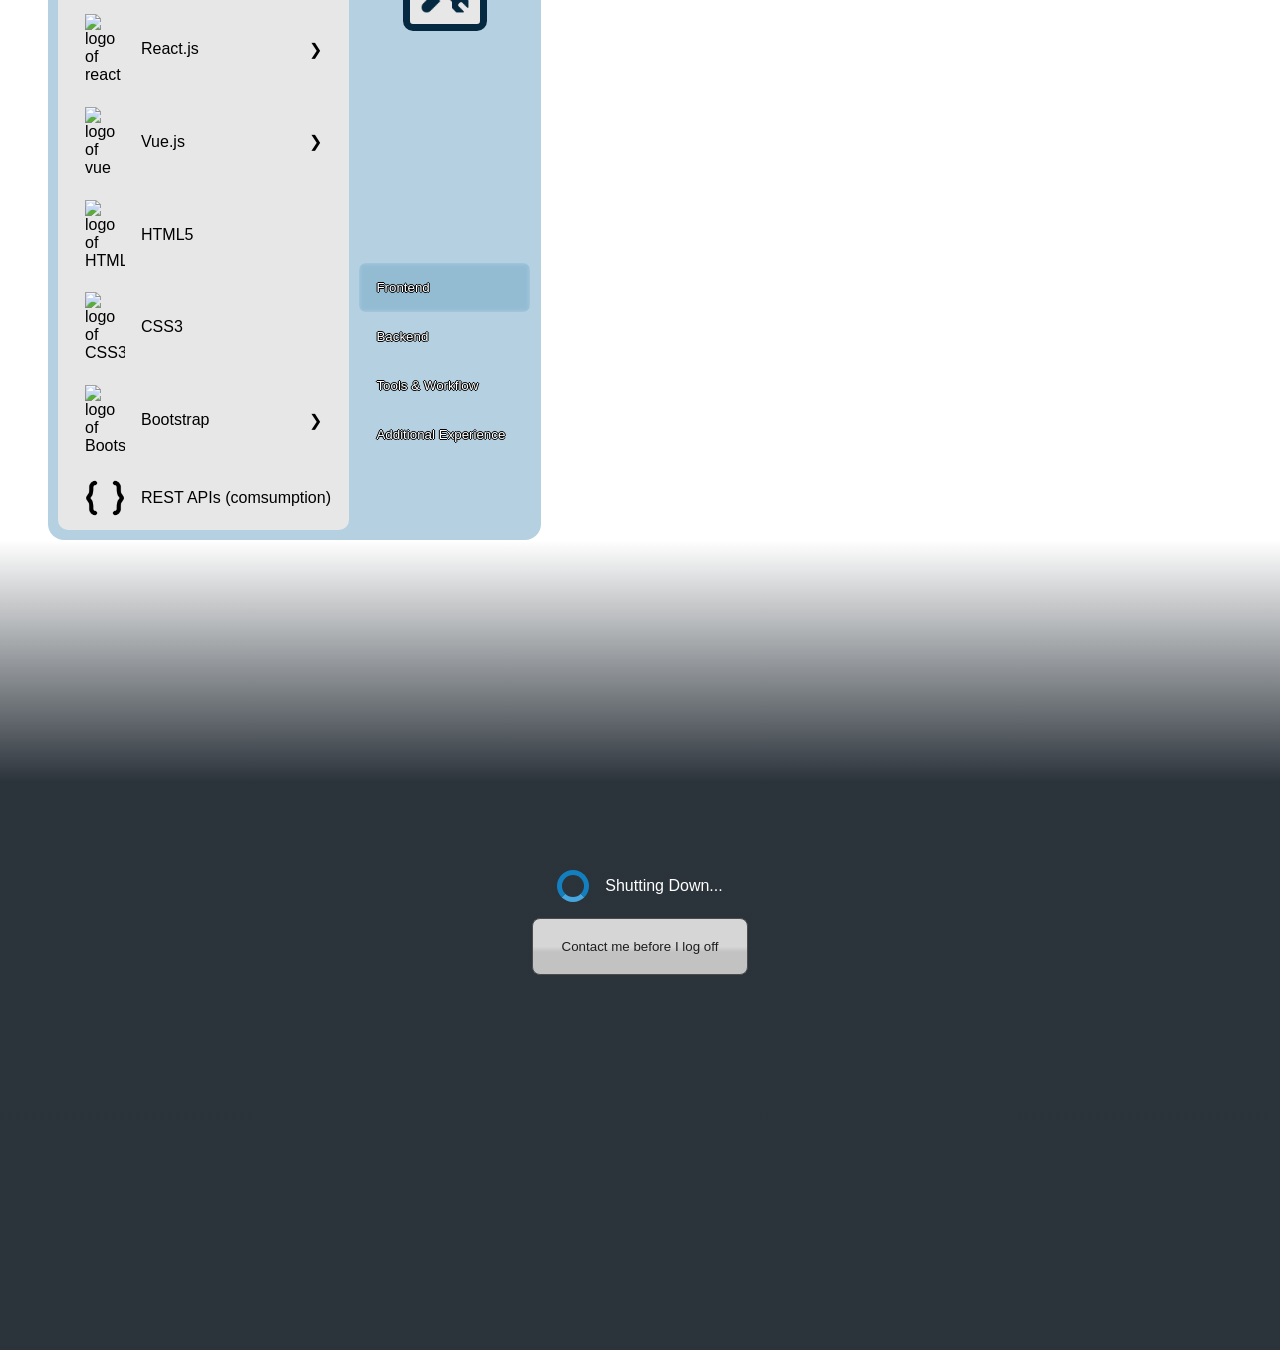
==== commit 80d7e929: "default structure for project details in project.html decided" ====
--- a/index.html
+++ b/index.html
@@ -18,7 +18,7 @@
         <!-- where canvas as a background is added -->
     </div>
 
-    <nav class="bottomNav karla">
+    <nav class="bottomNav bottomFixed karla">
         <span class="bottomNavLeft">
             <div id="borderHomeBtn" class="animBigger">
                 <a href="#main" id="bgHomeBtn">
--- a/css/style.css
+++ b/css/style.css
@@ -55,11 +55,12 @@
 }
 
 /** NAVBAR */
-.bottomNav {
-    width: 100%;
-    
+.bottomFixed {
     position: fixed;
     bottom: 0;
+    height: 2.1rem;
+} .bottomNav {
+    width: 100%;
 
     padding-left: 1.5rem;
 
@@ -153,12 +154,6 @@
     position: fixed;
 }
 
-h1 {
-    font-size: 4.2rem;
-} h2 {
-    font-size: 3rem;
-}
-
 .linkedin {
     background-image: url("https://imgs.search.brave.com/UMjKDE7hsW9bSsrDrF_o5rKYgf15Fz-ebZFxNL0ZMIg/rs:fit:860:0:0:0/g:ce/aHR0cHM6Ly9zdGF0/aWMudmVjdGVlenku/Y29tL3N5c3RlbS9y/ZXNvdXJjZXMvdGh1/bWJuYWlscy8wMTkv/ODc0LzM0MS9zbWFs/bC9saW5rZWRpbi1h/cHBzLWljb24tZnJl/ZS1wbmcucG5n");
     background-size: contain;
--- a/css/heroAboutFooter.css
+++ b/css/heroAboutFooter.css
@@ -1,3 +1,9 @@
+h1 {
+    font-size: 4.2rem;
+} h2 {
+    font-size: 3rem;
+}
+
 #pageTitle {
     display: flex;
     align-items: center;
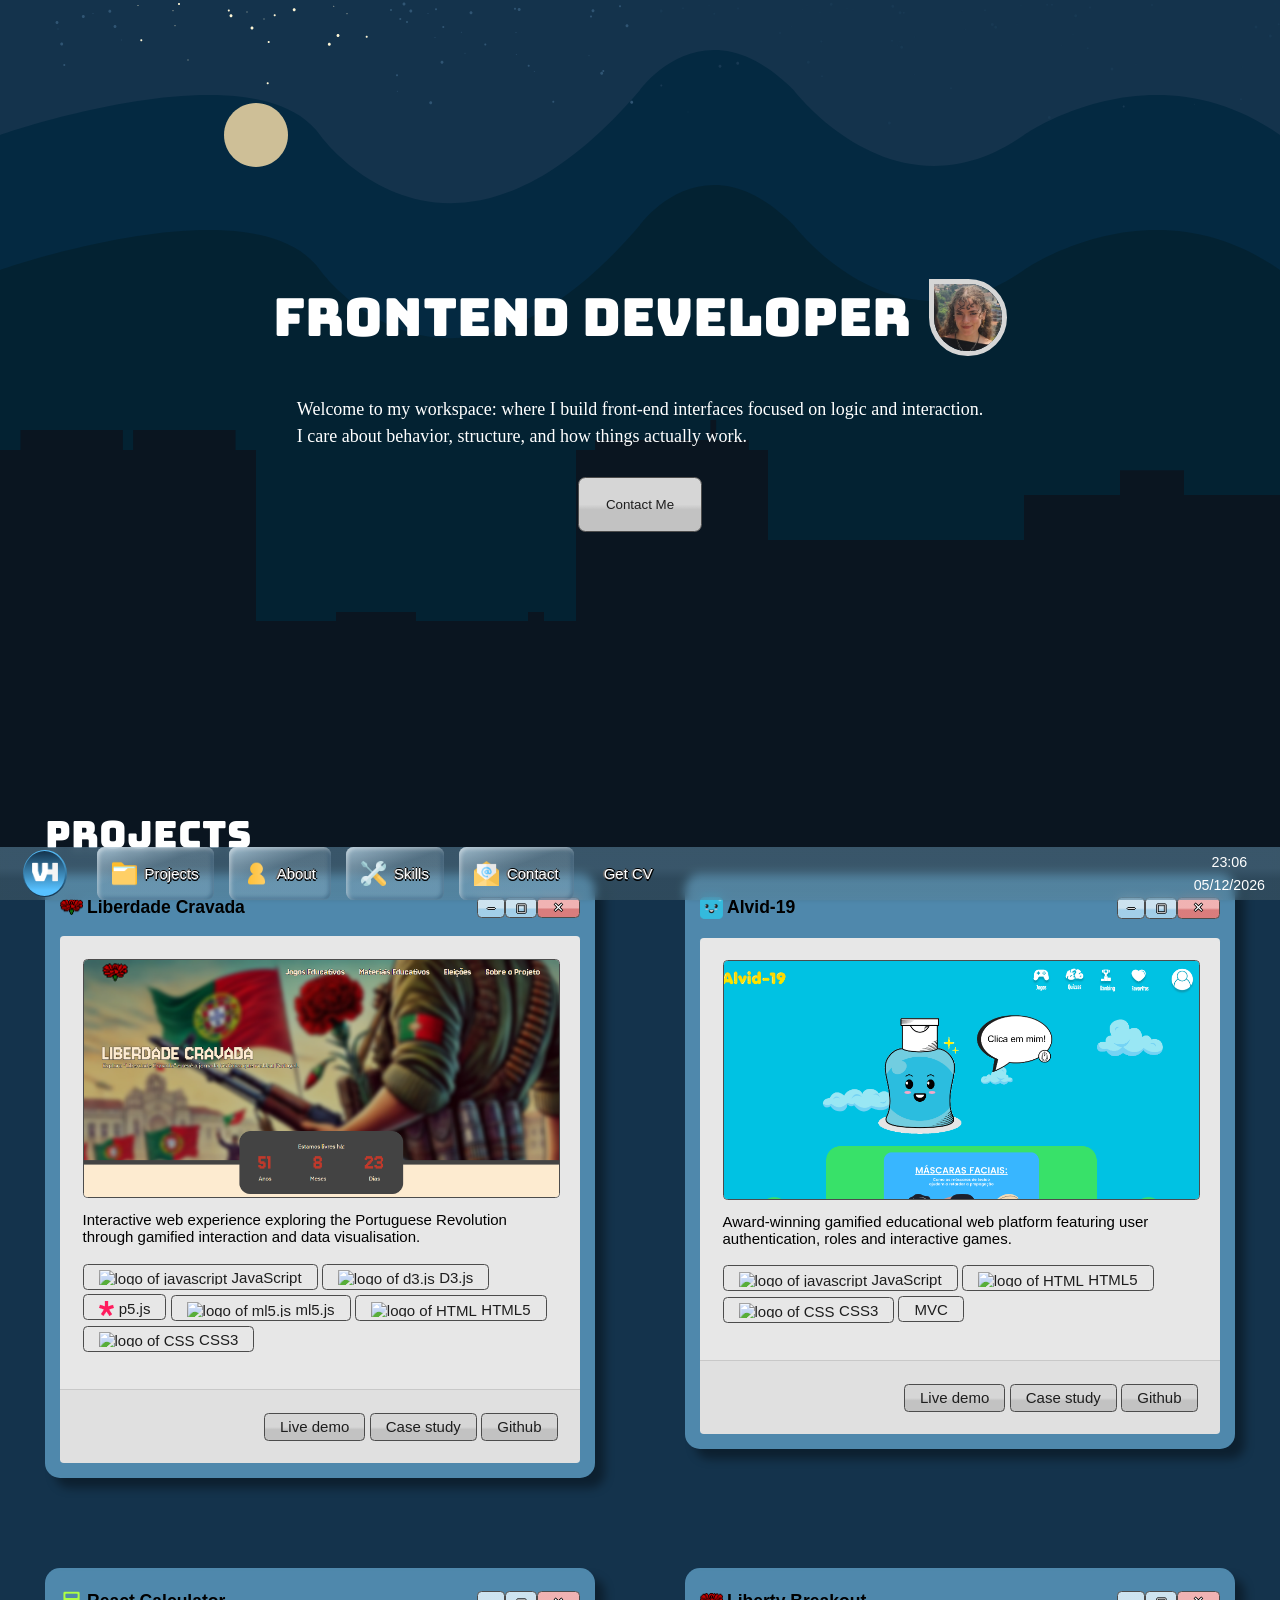
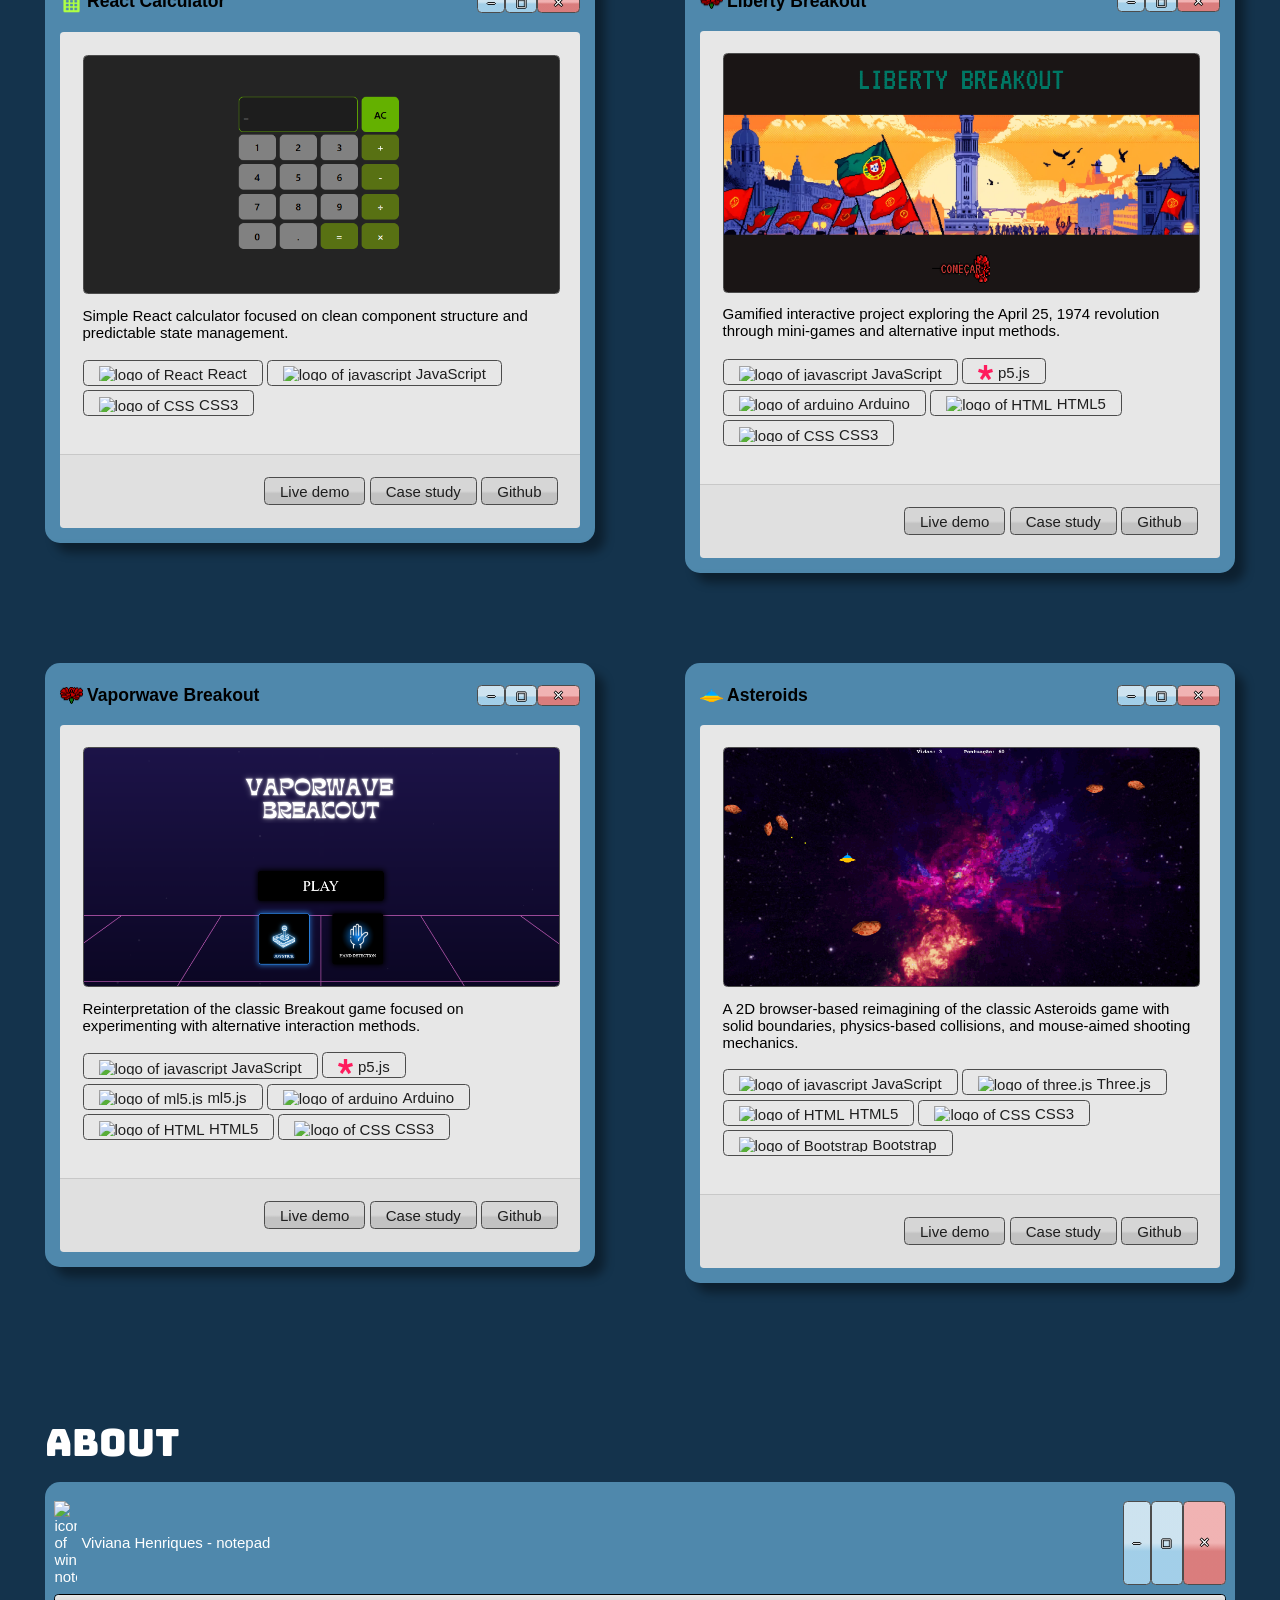
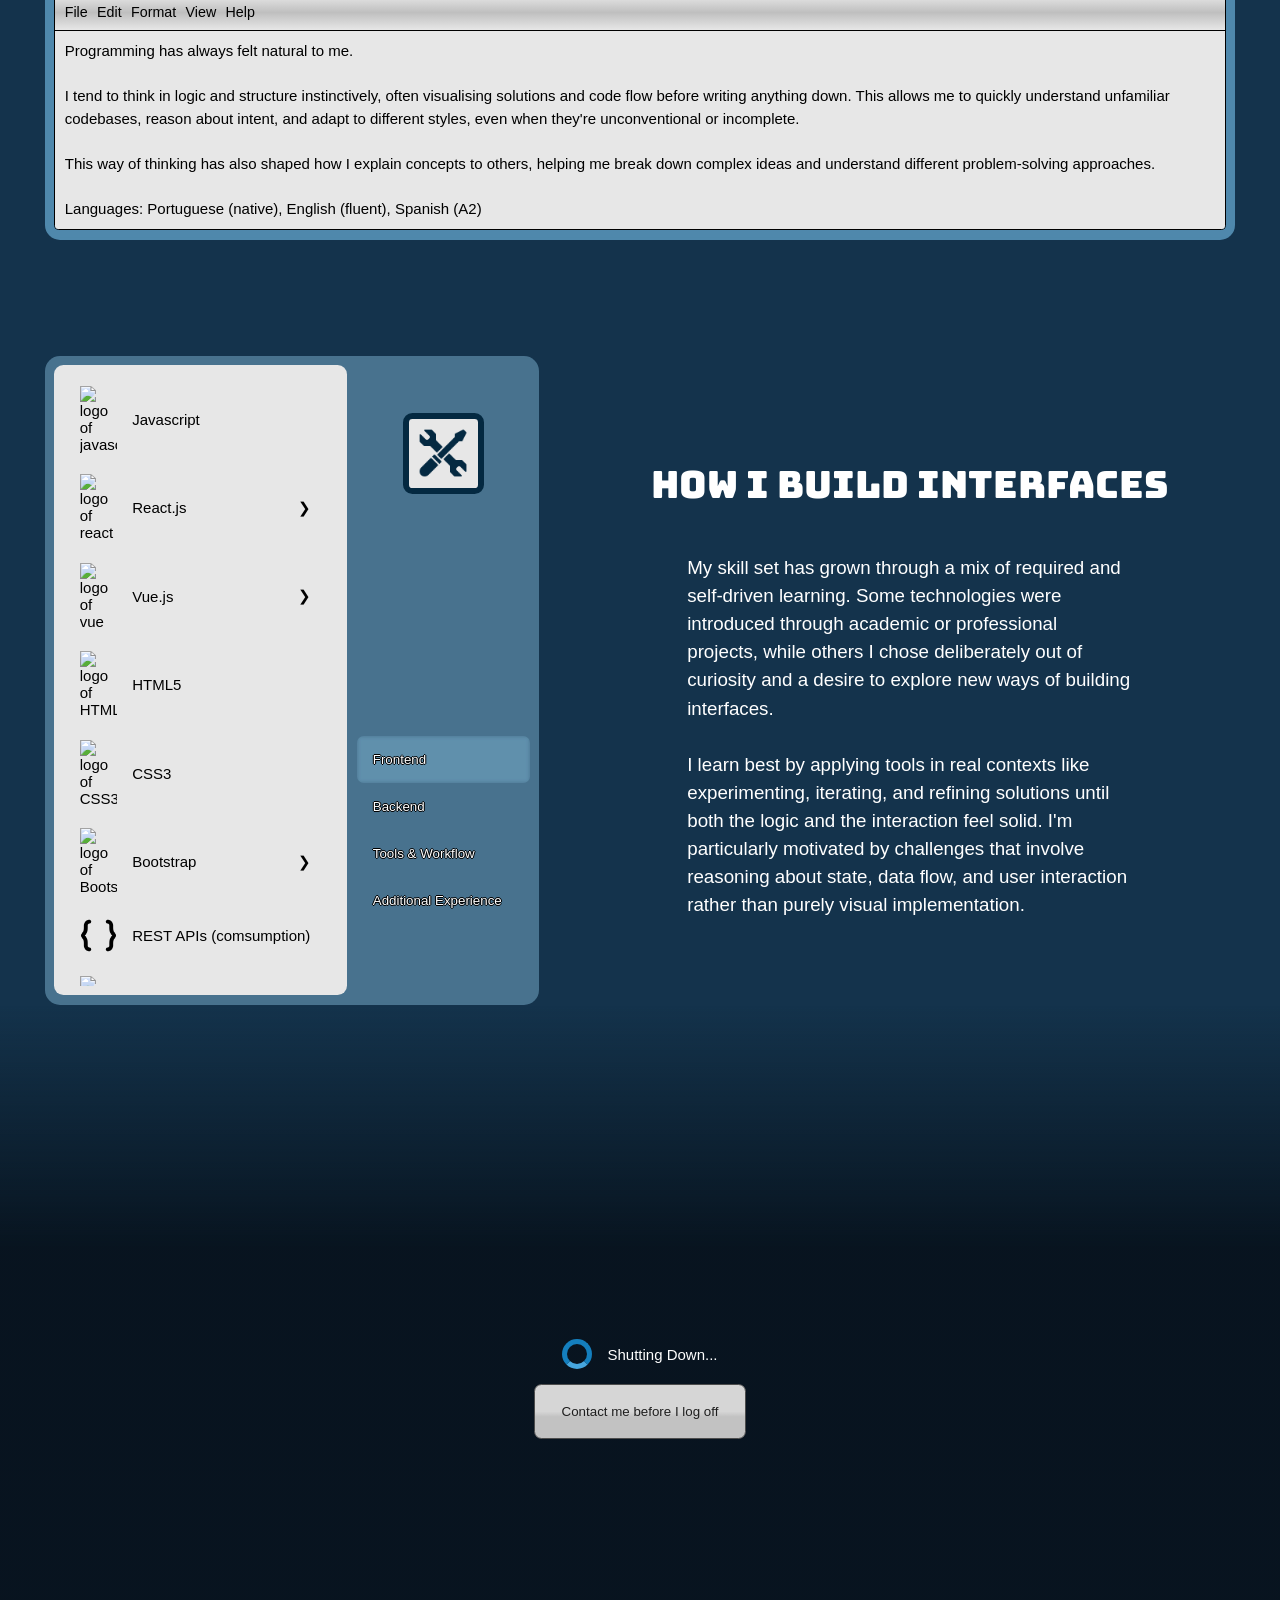
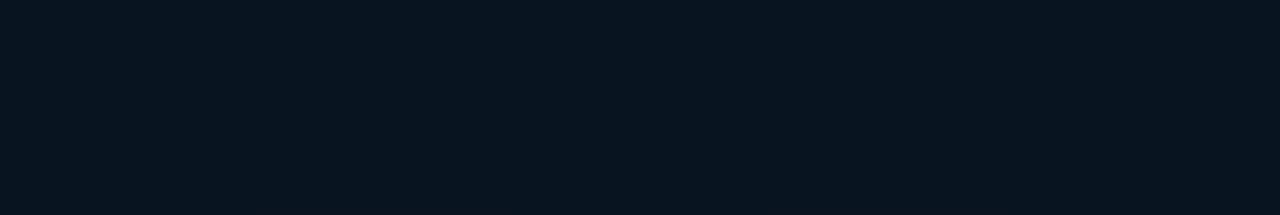
==== commit 6f8c2f10: "portfolio is now fully responsive" ====
--- a/index.html
+++ b/index.html
@@ -29,19 +29,19 @@
             <div id="links">
                 <a href="#projectsTitle" class="notOnIt">
                     <img alt="icon of a folder with documents inside" src="images/icon_folder.png">
-                    Projects
+                    <span>Projects</span>
                 </a>
                 <a href="#about" class="notOnIt">
                     <img alt="icon of a unknown user" src="images/icon_about3.png">    
-                    About
+                    <span>About</span>
                 </a>
                 <a href="#skills" class="notOnIt">
                     <img alt="icon of tools" src="images/icon_skills.png">    
-                    Skills
+                    <span>Skills</span>
                 </a>
                 <a href="#pageFooter" class="notOnIt">
                     <img alt="icon of a email contact" src="images/icon_contact.png">    
-                    Contact
+                    <span>Contact</span>
                 </a>
                 <a href="Viviana Henriques.pdf" target="_blank" rel="noopener" class="notOpen">Get CV</a>
             </div>
@@ -70,6 +70,8 @@
 
                 <footer>
                     <button class="contactMe">Contact Me</button>
+
+                    <img src="images/me.jpeg" alt="author of the website" class="animBigger">
                 </footer>
             </div>
         </section>
--- a/css/style.css
+++ b/css/style.css
@@ -14,6 +14,7 @@
 }
 
 body {
+    background-color: #14334C;
     margin: 0;
     padding: 0;
     overflow-x: hidden;
@@ -58,18 +59,12 @@
 .bottomFixed {
     position: fixed;
     bottom: 0;
-    height: 2.1rem;
 } .bottomNav {
     width: 100%;
-
-    padding-left: 1.5rem;
 
     background-image: linear-gradient(to bottom, #76aac870 40%, #5e8ea970 60%);
     /* background-color: #5e8ea989; */
     backdrop-filter: blur(5px);
-
-    display: grid;
-    grid-template-columns: 2fr 1fr;
     box-sizing: border-box;
 
     z-index: 2;
@@ -112,14 +107,11 @@
 }
 
 #links {
-    padding-left: 2rem;
-
     width: 100%;
 
     display: flex;
     align-items: center;
 } #links a {
-    padding: 0 1rem 0 1rem;
     margin-right: 1rem;
 
     height: 100%;
@@ -127,7 +119,6 @@
     display: flex;
     align-items: center;
 
-    /* border: solid 1px #000; */
     border-radius: 0.5rem;
 
     text-decoration: none;
@@ -136,7 +127,6 @@
 } #links a > img {
     width: 100%;
     max-width: 1.7rem;
-    margin-right: 0.5rem;
 } .notOnIt, .notOpen:hover {
     background: #ffffff;
     background: linear-gradient(340deg, #c4e0f031 58%, #c4e0f0b6 100%);
@@ -195,8 +185,6 @@
 
 /** Button minimize, maximize and close */
 header button {
-    padding-top: 0.12rem;
-    padding-bottom: 0.12rem;
     border: solid #4c4c4c 1px;
     border-radius: 0.3rem;
 
@@ -207,9 +195,6 @@
 }
 
 .headerBtn {
-    padding-left: 10px;
-    padding-right: 10px;
-
     background-image: linear-gradient(to bottom, #8dc6e7c7 40%, #c4e0f0c7 50%);
     background-image: -o-linear-gradient(bottom, #8dc6e7c7 40%, #c4e0f0c7 50%);
     background-image: -moz-linear-gradient(bottom, #8dc6e7c7 40%, #c4e0f0c7 50%);
@@ -224,9 +209,6 @@
 }
 
 .closeBtn {
-    padding-left: 1rem;
-    padding-right: 1rem;
-
     background-image: linear-gradient(to bottom, #d45d5dc7 40%, #f1a2a2c7 50%);
     background-image: -o-linear-gradient(bottom, #d45d5dc7 40%, #f1a2a2c7 50%);
     background-image: -moz-linear-gradient(bottom, #d45d5dc7 40%, #f1a2a2c7 50%);
@@ -238,4 +220,164 @@
     background-image: -moz-linear-gradient(bottom, #ed3030c7 40%, #ff7070c7 50%);
     background-image: -webkit-linear-gradient(bottom, #ed3030c7 40%, #ff7070c7 50%);
     background-image: -ms-linear-gradient(bottom, #ed3030c7 40%, #ff7070c7 50%);
-} +} 
+
+/** smaller mobile */
+@media screen and (min-width: 410px) and (max-width: 599px) {
+    header button {
+        padding-top: 0.12rem;
+        padding-bottom: 0.12rem;
+    } .headerBtn {
+        padding-left: 0.625rem;
+        padding-right: 0.625rem;
+    } .closeBtn {
+        padding-left: 1rem;
+        padding-right: 1rem;
+    }
+}
+
+/** smaller mobile */
+@media screen and (max-width: 599px) {
+    body {
+        font-size: 12px;
+    }
+
+    .bottomNav {
+        padding-left: 1rem;
+    } #links {
+        padding-left: 1rem;
+    } #links a {
+        padding: 0 0.5rem 0 0.5rem;
+    } #links span {
+        display: none;
+    }
+
+    .bottomNavRight {
+        display: none;
+    }
+}
+
+/** mobile */
+@media screen and (min-width: 600px) and (max-width: 767px) {
+    body {
+        font-size: 14px;
+    }
+
+    .bottomNav {
+        padding-left: 1rem;
+    } #links {
+        padding-left: 1rem;
+    }
+
+    .bottomNavRight {
+        display: none;
+    } #links a {
+        padding: 0 1rem 0 1rem;
+    } #links a > img {
+        margin-right: 0.5rem;
+    }
+
+    header button {
+        padding-top: 0.12rem;
+        padding-bottom: 0.12rem;
+    } .headerBtn {
+        padding-left: 0.625rem;
+        padding-right: 0.625rem;
+    } .closeBtn {
+        padding-left: 1rem;
+        padding-right: 1rem;
+    }
+}
+
+/** tablet vertical portrait */
+@media screen and (min-width: 768px) and (max-width: 1023px) {
+    html {
+        font-size: 14px;
+    }
+
+    .bottomNav {
+        padding-left: 1.5rem;
+        
+        display: grid;
+        grid-template-columns: 4fr 1fr;
+    } #links {
+        padding-left: 2rem;
+    } #links a {
+        padding: 0 1rem 0 1rem;
+    } #links a > img {
+        margin-right: 0.5rem;
+    }
+
+    header button {
+        padding-top: 0.12rem;
+        padding-bottom: 0.12rem;
+    } .headerBtn {
+        padding-left: 0.625rem;
+        padding-right: 0.625rem;
+    } .closeBtn {
+        padding-left: 1rem;
+        padding-right: 1rem;
+    }
+}
+
+/** desktop screen */
+@media screen and (min-width: 1024px) and (max-width: 1369px) {
+    html {
+        font-size: 15px;
+    }
+
+    .bottomNav {
+        padding-left: 1.5rem;
+
+        display: grid;
+        grid-template-columns: 2fr 1fr;
+    } #links {
+        padding-left: 2rem;
+    } #links a {
+        padding: 0 1rem 0 1rem;
+    } #links a > img {
+        margin-right: 0.5rem;
+    }
+
+    header button {
+        padding-top: 0.12rem;
+        padding-bottom: 0.12rem;
+    } .headerBtn {
+        padding-left: 0.625rem;
+        padding-right: 0.625rem;
+    } .closeBtn {
+        padding-left: 1rem;
+        padding-right: 1rem;
+    }
+}
+
+/** bigger desktop screen */
+@media screen and (min-width: 1370px) {
+    html {
+        font-size: 16px;
+    }
+
+    .bottomNav {
+        padding-left: 1.5rem;
+
+        display: grid;
+        grid-template-columns: 2fr 1fr;
+    } #links {
+        padding-left: 2rem;
+    } #links a {
+        padding: 0 1rem 0 1rem;
+    } #links a > img {
+        margin-right: 0.5rem;
+    }
+
+    header button {
+        padding-top: 0.12rem;
+        padding-bottom: 0.12rem;
+    } .headerBtn {
+        padding-left: 0.625rem;
+        padding-right: 0.625rem;
+    } .closeBtn {
+        padding-left: 1rem;
+        padding-right: 1rem;
+    }
+}
--- a/css/heroAboutFooter.css
+++ b/css/heroAboutFooter.css
@@ -1,14 +1,10 @@
-h1 {
-    font-size: 4.2rem;
-} h2 {
-    font-size: 3rem;
-}
-
 #pageTitle {
     display: flex;
     align-items: center;
 } #pageTitle img {
     margin-left: 1.2rem;
+} #pageTitle h1 {
+    text-align: center;
 }
 
 /** INTRO */
@@ -34,7 +30,6 @@
     text-align: justify;
 } #intro img {
     width: 100%;
-    max-width: 4.5rem;
     object-fit: cover;
     flex-shrink: 0;
 
@@ -180,4 +175,81 @@
     width: 1.8rem;
     height: 1.8rem;
     display: block;
+}
+
+/** smaller mobiles */
+@media screen and (max-width: 499px) {
+    h1 {
+        font-size: 2rem;
+    } h2 {
+        font-size: 1.5rem;
+    }
+
+    #intro img {
+        max-width: 3rem;
+        margin-left: 0.5rem;
+    } #pageTitle img {
+        display: none;
+    }
+}
+
+/** mobile */
+@media screen and (min-width: 500px) and (max-width: 767px) {
+    h1 {
+        font-size: 3rem;
+    } h2 {
+        font-size: 2rem;
+    }
+
+    #intro img {
+        max-width: 3.5rem;
+        margin-left: 1rem;
+    } #pageTitle img {
+        display: none;
+    }
+}
+
+/** tablet vertical portrait */
+@media screen and (min-width: 768px) and (max-width: 1023px) {
+    h1 {
+        font-size: 3.5rem;
+    } h2 {
+        font-size: 2.5rem;
+    }
+
+    #intro img {
+        max-width: 4.5rem;
+    } #intro footer img {
+        display: none;
+    }
+}
+
+/** desktop screen */
+@media screen and (min-width: 1024px) and (max-width: 1369px) {
+    h1 {
+        font-size: 3.5rem;
+    } h2 {
+        font-size: 2.5rem;
+    }
+
+    #intro img {
+        max-width: 4.5rem;
+    } #intro footer img {
+        display: none;
+    }
+}
+
+/** bigger desktop screen */
+@media screen and (min-width: 1370px) {
+    h1 {
+        font-size: 4.2rem;
+    } h2 {
+        font-size: 3rem;
+    }
+
+    #intro img {
+        max-width: 4.5rem;
+    } #intro footer img {
+        display: none;
+    }
 }
--- a/css/projectCards.css
+++ b/css/projectCards.css
@@ -6,7 +6,6 @@
 
 #projects {
     display: grid;
-    grid-template-columns: 1fr 1fr 1fr;
     align-items: start;
 
     color: #000;
@@ -34,6 +33,7 @@
 } .project header div img {
     width: 100%;
     max-width: 1.5rem;
+    object-fit: contain;
 }
 
 .project .body, .project footer {
@@ -54,6 +54,9 @@
 .projectImg {
     border: solid #4c4c4c 1px;
     border-radius: 0.3rem;
+    width: 100%;
+    aspect-ratio: 10 / 5;
+    object-fit: cover;
 }
 
 .projectTech img {
@@ -71,9 +74,6 @@
     padding-top: 0.3rem;
     padding-bottom: 0.3rem;
 
-    padding-left: 1rem;
-    padding-right: 1rem;
-
     margin-bottom: 0.3rem;
 
     color: #1e1e1e;
@@ -124,8 +124,7 @@
 }
 
 .cStudy {
-    margin-left: 0.3rem;
-    margin-right: 0.3rem;
+    cursor: pointer;
 }
 
 .iconProjectsClosed {
@@ -163,4 +162,83 @@
 } .iconProjectClosed span:hover > img {
     cursor: pointer;
     transform: scale(1.15);
+}
+
+/** mobile */
+@media screen and (max-width: 379px) {
+    .projectTech figure {
+        padding-left: 0.3rem;
+        padding-right: 0.3rem;
+    }
+    
+    .projectCard footer {
+        flex-direction: column;
+    }
+
+    .projectCard footer a {
+        text-align: center;
+    }
+}
+
+@media screen and (min-width: 380px) and (max-width: 767px) {
+    .cStudy {
+        margin-left: 0.3rem;
+        margin-right: 0.3rem;
+    }
+
+    .projectTech figure {
+        padding-left: 1rem;
+        padding-right: 1rem;
+    }
+}
+
+/** tablet vertical portrait */
+@media screen and (min-width: 768px) and (max-width: 1023px) {
+    #projects {
+        grid-template-columns: 1fr 1fr;
+    }
+
+    .projectTech figure {
+        padding-left: 1rem;
+        padding-right: 1rem;
+    }
+
+    .cStudy {
+        margin-left: 0.3rem;
+        margin-right: 0.3rem;
+    }
+}
+
+/** desktop screen */
+@media screen and (min-width: 1024px) and (max-width: 1369px) {
+    #projects {
+        grid-template-columns: 1fr 1fr;
+    }
+
+    .projectTech figure {
+        padding-left: 1rem;
+        padding-right: 1rem;
+    }
+
+    .cStudy {
+        margin-left: 0.3rem;
+        margin-right: 0.3rem;
+    }
+}
+
+/** bigger desktop screen */
+@media screen and (min-width: 1370px) {
+    #projects {
+        grid-template-columns: 1fr 1fr 1fr;
+    }
+
+    .projectTech figure {
+        padding-left: 1rem;
+        padding-right: 1rem;
+    }
+
+    .cStudy {
+        margin-left: 0.3rem;
+        margin-right: 0.3rem;
+    }
 }
--- a/css/skills.css
+++ b/css/skills.css
@@ -1,16 +1,11 @@
 /** SKILLS */
 #skills {
-    height: 70vh;
     min-height: 0;
     padding-top: 6rem;
     padding-left: 3rem;
-
-    display: grid;
-    grid-template-columns: 40% 60%;
 }
 
 #skills article {
-    height: 100%;
     min-height: 0;
 
     align-self: end;
@@ -132,6 +127,65 @@
 } #skillsText p {
     width: 60%;
     margin-top: 3rem;
-    font-size: 1.25rem;
     line-height: 1.5;
+}
+
+/** mobile */
+@media screen and (min-width: 320px) and (max-width: 767px) {
+    #skills {
+        padding-right: 3rem;
+    }
+
+    #skills article {
+        height: 70vh;
+    } #skills aside {
+        margin-top: 3rem;
+    }
+
+    #skillsText p {
+        width: 100%;
+    }
+}
+
+/** tablet vertical portrait */
+@media screen and (min-width: 768px) and (max-width: 1023px) {
+    
+}
+
+/** desktop screen */
+@media screen and (min-width: 1024px) and (max-width: 1369px) {
+    #skills {
+        height: 70vh;
+
+        display: grid;
+        grid-template-columns: 40% 60%;
+    }
+
+    #skills article {
+        height: 100%;
+    }
+
+    #skillsText p {
+        width: 60%;
+        font-size: 1.25rem;
+    }
+}
+
+/** bigger desktop screen */
+@media screen and (min-width: 1370px) {
+    #skills {
+        height: 70vh;
+
+        display: grid;
+        grid-template-columns: 40% 60%;
+    }
+
+    #skills article {
+        height: 100%;
+    }
+
+    #skillsText p {
+        width: 60%;
+        font-size: 1.25rem;
+    }
 }
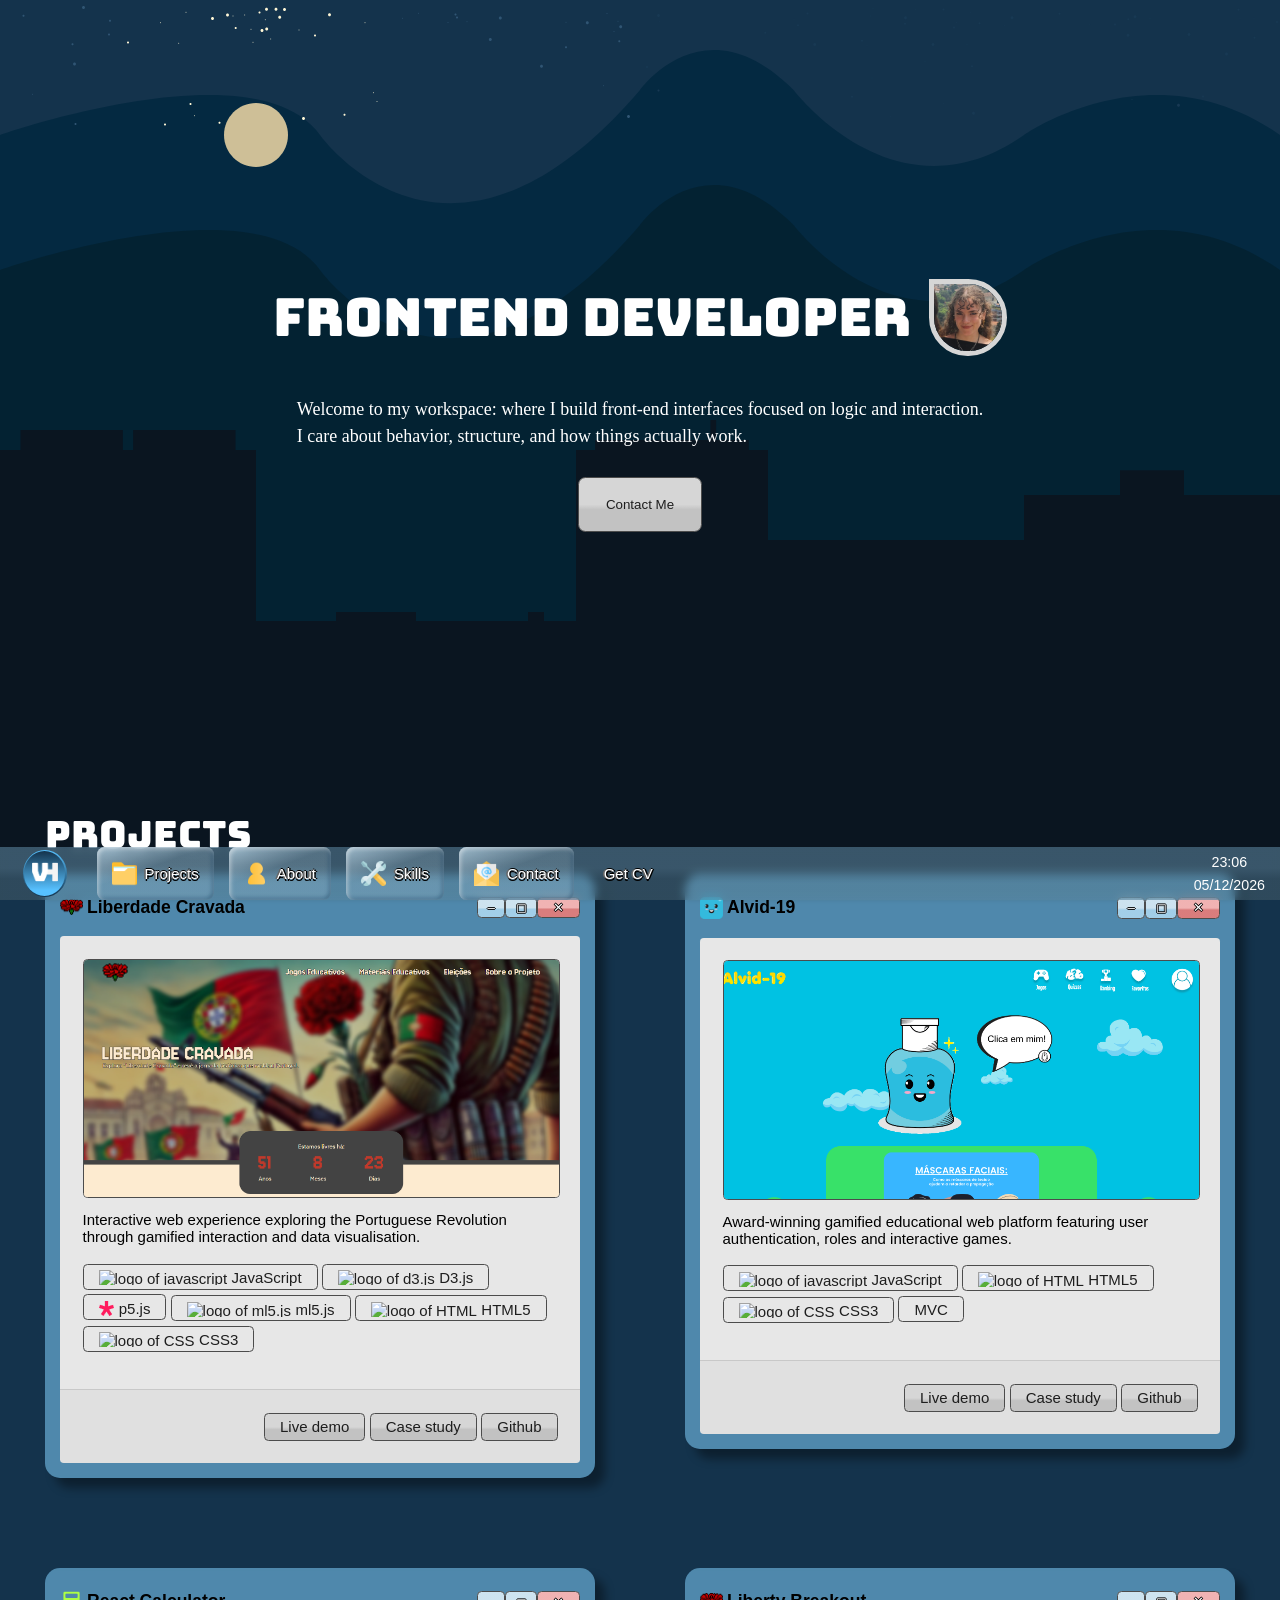
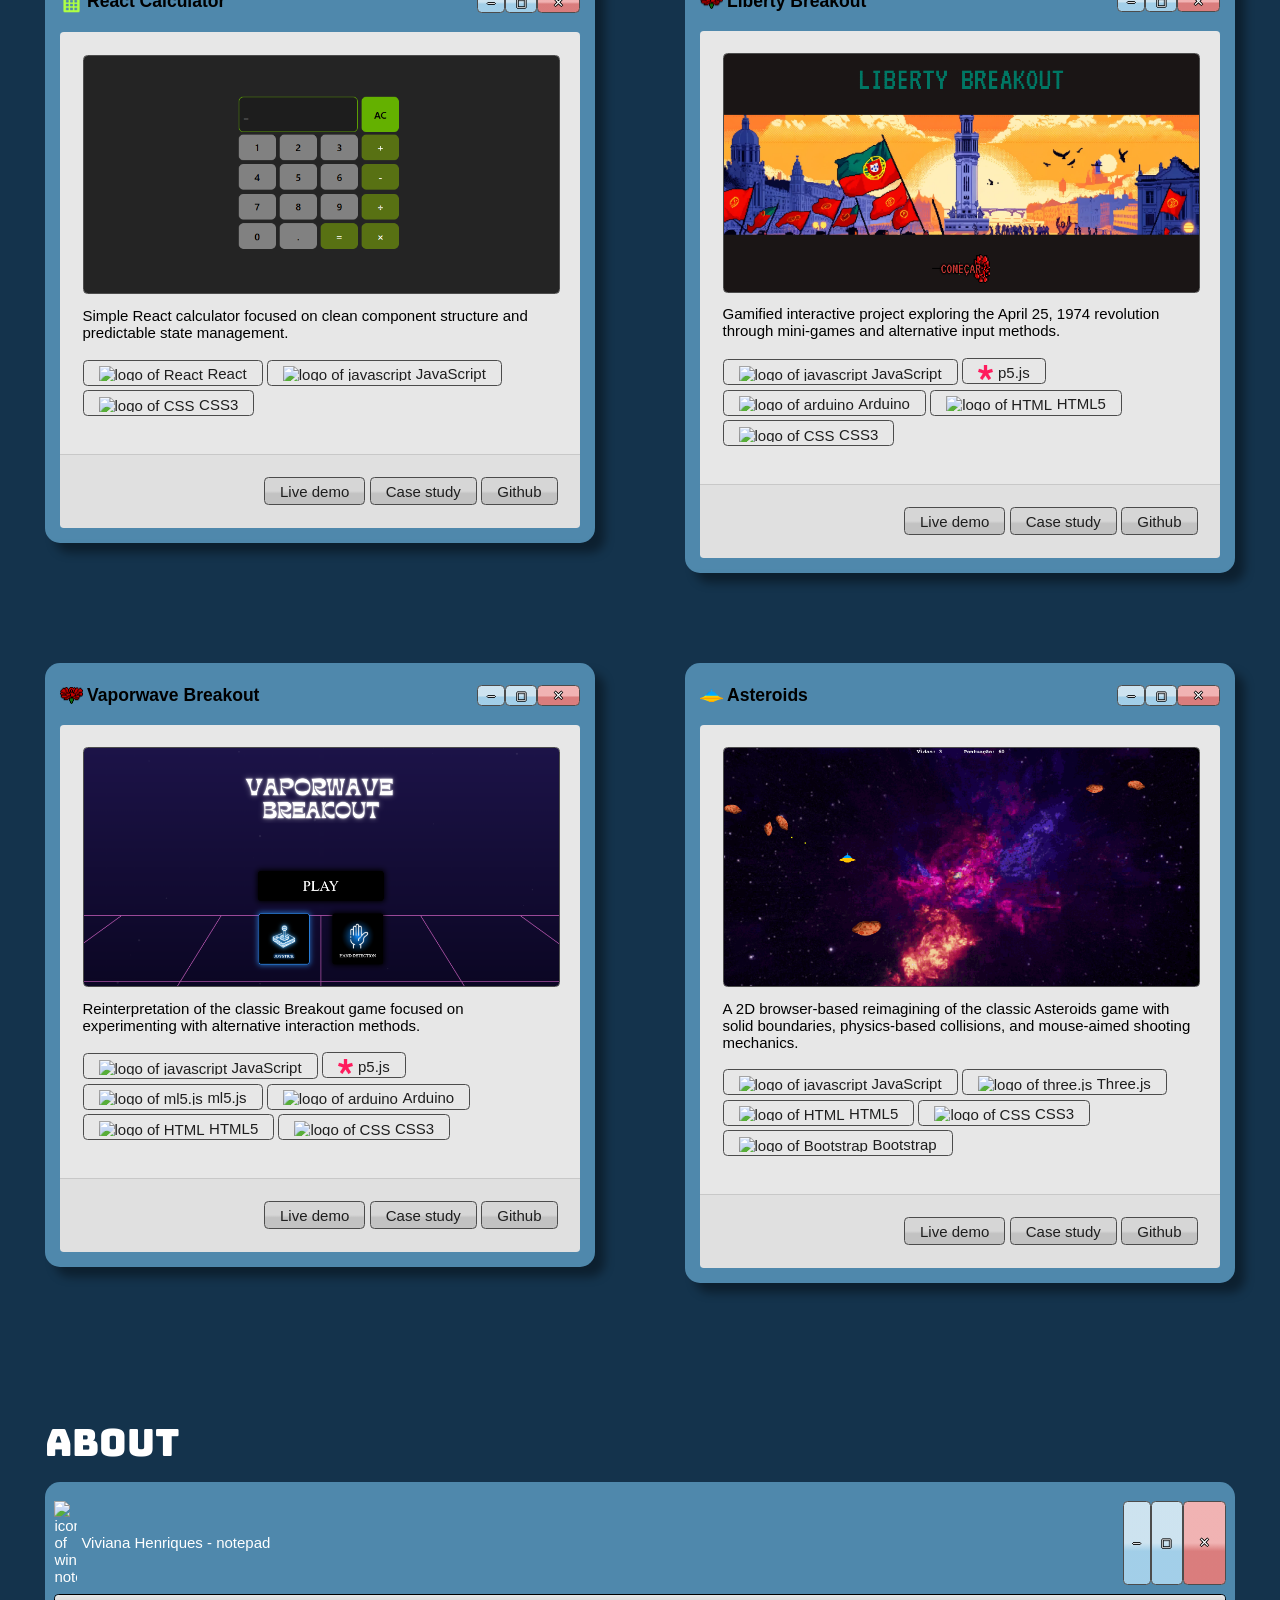
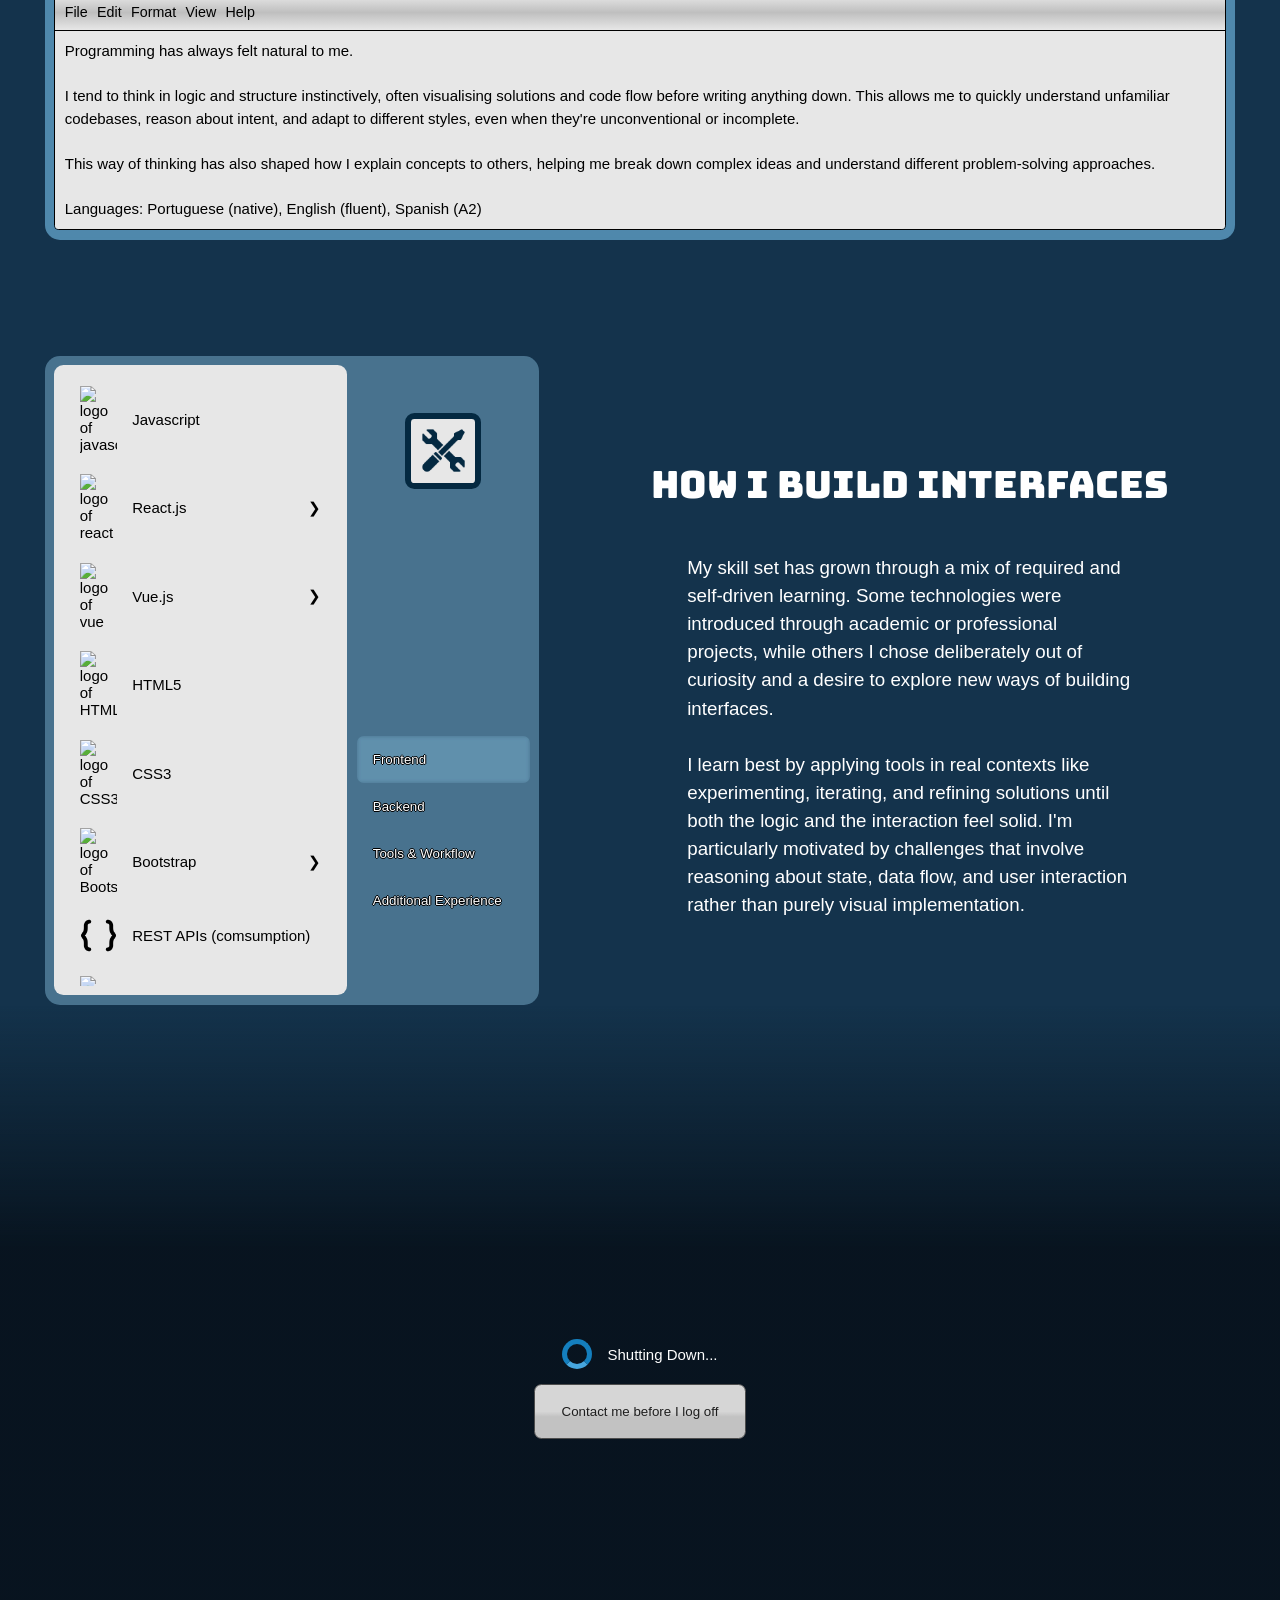
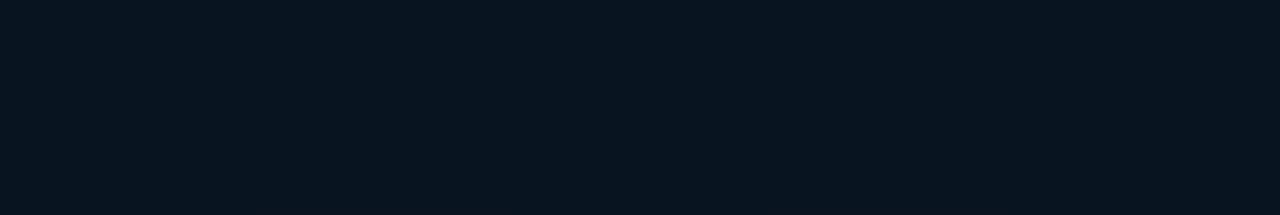
==== commit cffa40b2: "bettered responsiveness for skills section" ====
--- a/index.html
+++ b/index.html
@@ -133,7 +133,8 @@
 
                 <header>
                     <img src="images/skills_icon.png"
-                        alt="icon for skills">
+                        alt="icon for skills"
+                        id="skillsIcon">
 
                     <div>
                         <button onclick="tabClicked('frontend', true, this)" class="btnSkills skillsTabActive">Frontend</button>
--- a/css/skills.css
+++ b/css/skills.css
@@ -22,7 +22,6 @@
 }
 
 #skillsBody {
-    width: 60%;
     background-color: #e7e7e7;
     color: black;
     border-radius: 0.625rem;
@@ -46,23 +45,13 @@
 #skillsBody + header {
     box-sizing: border-box;
 
-    width: 40%;
-    height: 100%;
-
-    padding-left: 10px;
-    padding-top: 10%;
-    padding-bottom: 15%;
-
     display: flex;
     flex-direction: column;
     justify-content: space-between;
 } #skillsBody + header img {
     background-color: #e7e7e7;
-    padding: 0.625rem;
-    border: solid 0.44rem #042941;
     border-radius: 0.625rem;
     
-    max-width: 50px;
     width: 100%;
     align-self: center;
 } #skillsBody + header div {
@@ -88,7 +77,6 @@
 }
 
 #skillsBody figure {
-    padding-left: 1rem;
     display: flex;
     align-items: center;
     margin: 0;
@@ -98,12 +86,7 @@
     background: linear-gradient(0deg,rgb(220, 220, 220) 0%, rgb(210, 210, 210) 50%, rgb(220, 220, 220) 100%);
     border: solid 1px #6f6f6f;
 } #skillsBody img {
-    padding-top: 0.65rem;
-    padding-bottom: 0.65rem;
-
-    max-width: 2.5rem;
     width: 100%;
-    margin-right: 1rem;
 } #skillsBody aside {
     margin-left: auto;
     align-self: stretch;
@@ -130,18 +113,81 @@
     line-height: 1.5;
 }
 
-/** mobile */
-@media screen and (min-width: 320px) and (max-width: 767px) {
+/** smaller mobile */
+@media screen and (max-width: 599px) {
     #skills {
         padding-right: 3rem;
     }
 
     #skills article {
         height: 70vh;
+        flex-direction: column-reverse;
     } #skills aside {
         margin-top: 3rem;
     }
 
+    #skillsBody + header img {
+        /* padding: 0.3rem;
+        border: solid 0.2rem #042941;
+        
+        max-width: 2rem; */
+        display: none;
+    }
+
+    #skillsBody img {
+        padding-top: 0.3rem;
+        padding-bottom: 0.3rem;
+
+        max-width: 2rem;
+        width: 100%;
+        margin-right: 1rem;
+    }
+
+    #skillsText p {
+        width: 100%;
+    }
+}
+
+/** mobile */
+@media screen and (min-width: 600px) and (max-width: 767px) {
+    #skills {
+        padding-right: 3rem;
+    }
+
+    #skills article {
+        height: 70vh;
+    } #skills aside {
+        margin-top: 3rem;
+    }
+
+    #skillsBody {
+        width: 60%;
+    } #skillsBody + header {
+        width: 40%;
+
+        padding-left: 10px;
+        padding-top: 10%;
+        padding-bottom: 15%;
+    }
+
+    #skillsBody + header img {
+        padding: 0.625rem;
+        border: solid 0.44rem #042941;
+        
+        max-width: 3rem;
+    }
+
+    #skillsBody figure {
+        padding-left: 1rem;
+    } #skillsBody img {
+        padding-top: 0.65rem;
+        padding-bottom: 0.65rem;
+
+        max-width: 2.5rem;
+        width: 100%;
+        margin-right: 1rem;
+    }
+
     #skillsText p {
         width: 100%;
     }
@@ -149,7 +195,47 @@
 
 /** tablet vertical portrait */
 @media screen and (min-width: 768px) and (max-width: 1023px) {
-    
+    #skills {
+        padding-right: 3rem;
+    }
+
+    #skills article {
+        height: 70vh;
+    } #skills aside {
+        margin-top: 3rem;
+    }
+
+    #skillsBody {
+        width: 60%;
+    } #skillsBody + header {
+        width: 40%;
+
+        padding-left: 10px;
+        padding-top: 10%;
+        padding-bottom: 15%;
+    }
+
+    #skillsBody + header img {
+        padding: 0.625rem;
+        border: solid 0.44rem #042941;
+        
+        max-width: 3rem;
+    }
+
+    #skillsBody figure {
+        padding-left: 1rem;
+    } #skillsBody img {
+        padding-top: 0.65rem;
+        padding-bottom: 0.65rem;
+
+        max-width: 2.5rem;
+        width: 100%;
+        margin-right: 1rem;
+    }
+
+    #skillsText p {
+        width: 100%;
+    }
 }
 
 /** desktop screen */
@@ -165,6 +251,34 @@
         height: 100%;
     }
 
+    #skillsBody {
+        width: 60%;
+    } #skillsBody + header {
+        width: 40%;
+
+        padding-left: 10px;
+        padding-top: 10%;
+        padding-bottom: 15%;
+    }
+
+    #skillsBody + header img {
+        padding: 0.625rem;
+        border: solid 0.44rem #042941;
+        
+        max-width: 3rem;
+    }
+
+    #skillsBody figure {
+        padding-left: 1rem;
+    } #skillsBody img {
+        padding-top: 0.65rem;
+        padding-bottom: 0.65rem;
+
+        max-width: 2.5rem;
+        width: 100%;
+        margin-right: 1rem;
+    }
+
     #skillsText p {
         width: 60%;
         font-size: 1.25rem;
@@ -184,6 +298,35 @@
         height: 100%;
     }
 
+    #skillsBody {
+        width: 60%;
+    } #skillsBody + header {
+        width: 40%;
+        height: 100%;
+
+        padding-left: 10px;
+        padding-top: 10%;
+        padding-bottom: 15%;
+    }
+
+    #skillsBody + header img {
+        padding: 0.625rem;
+        border: solid 0.44rem #042941;
+        
+        max-width: 3rem;
+    }
+
+    #skillsBody figure {
+        padding-left: 1rem;
+    } #skillsBody img {
+        padding-top: 0.65rem;
+        padding-bottom: 0.65rem;
+
+        max-width: 2.5rem;
+        width: 100%;
+        margin-right: 1rem;
+    }
+
     #skillsText p {
         width: 60%;
         font-size: 1.25rem;
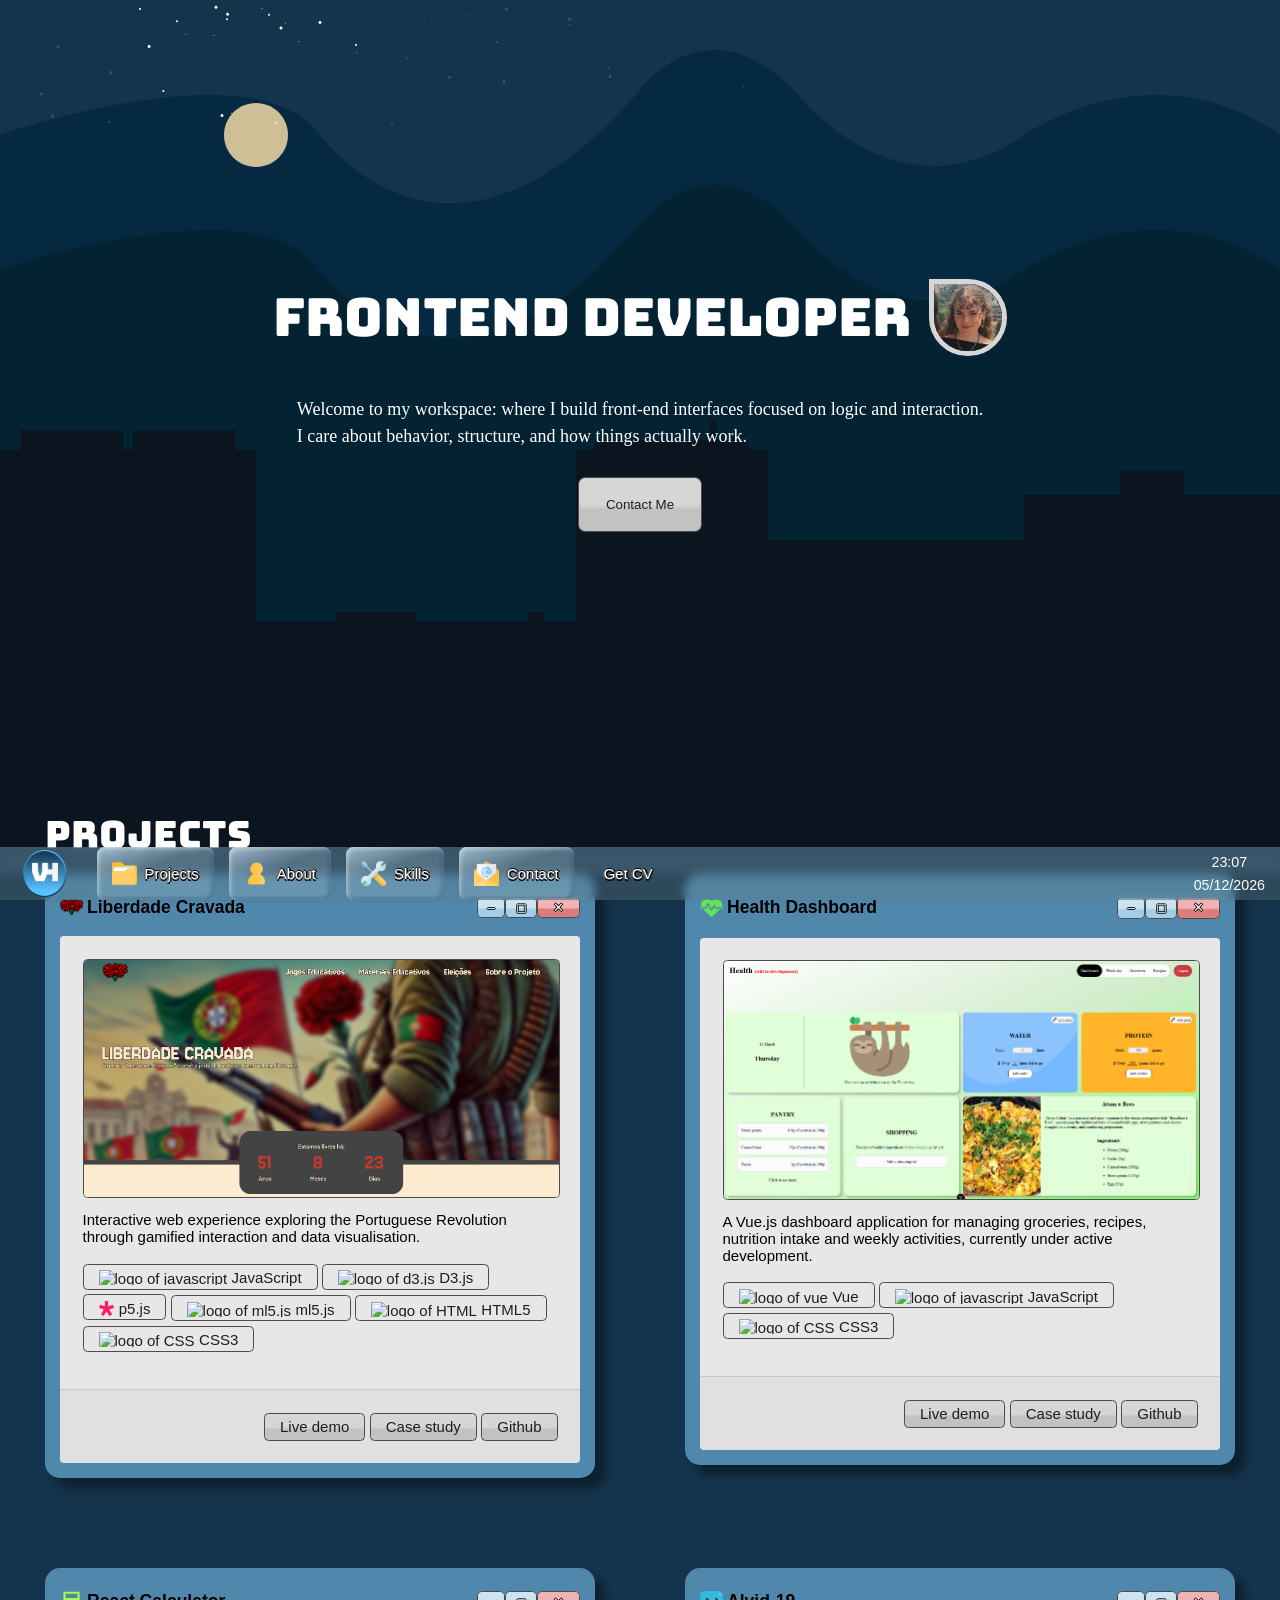
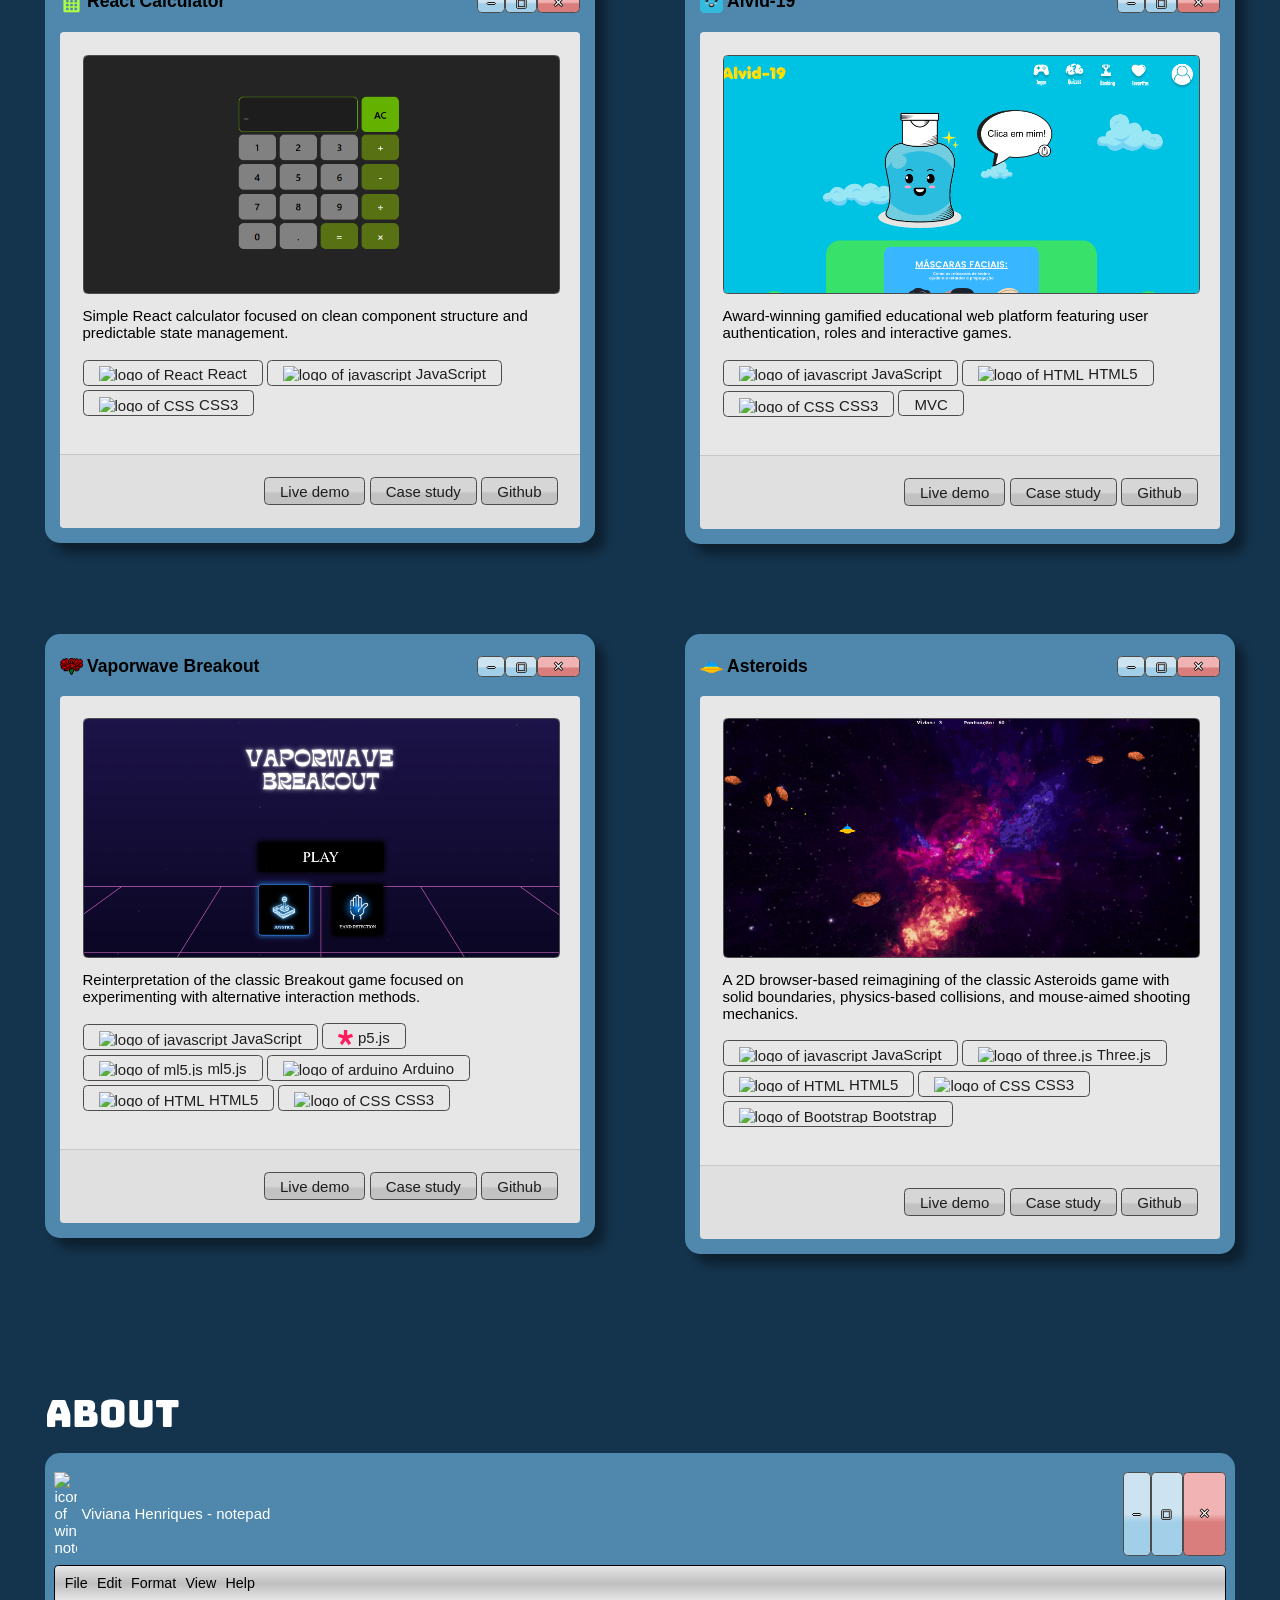
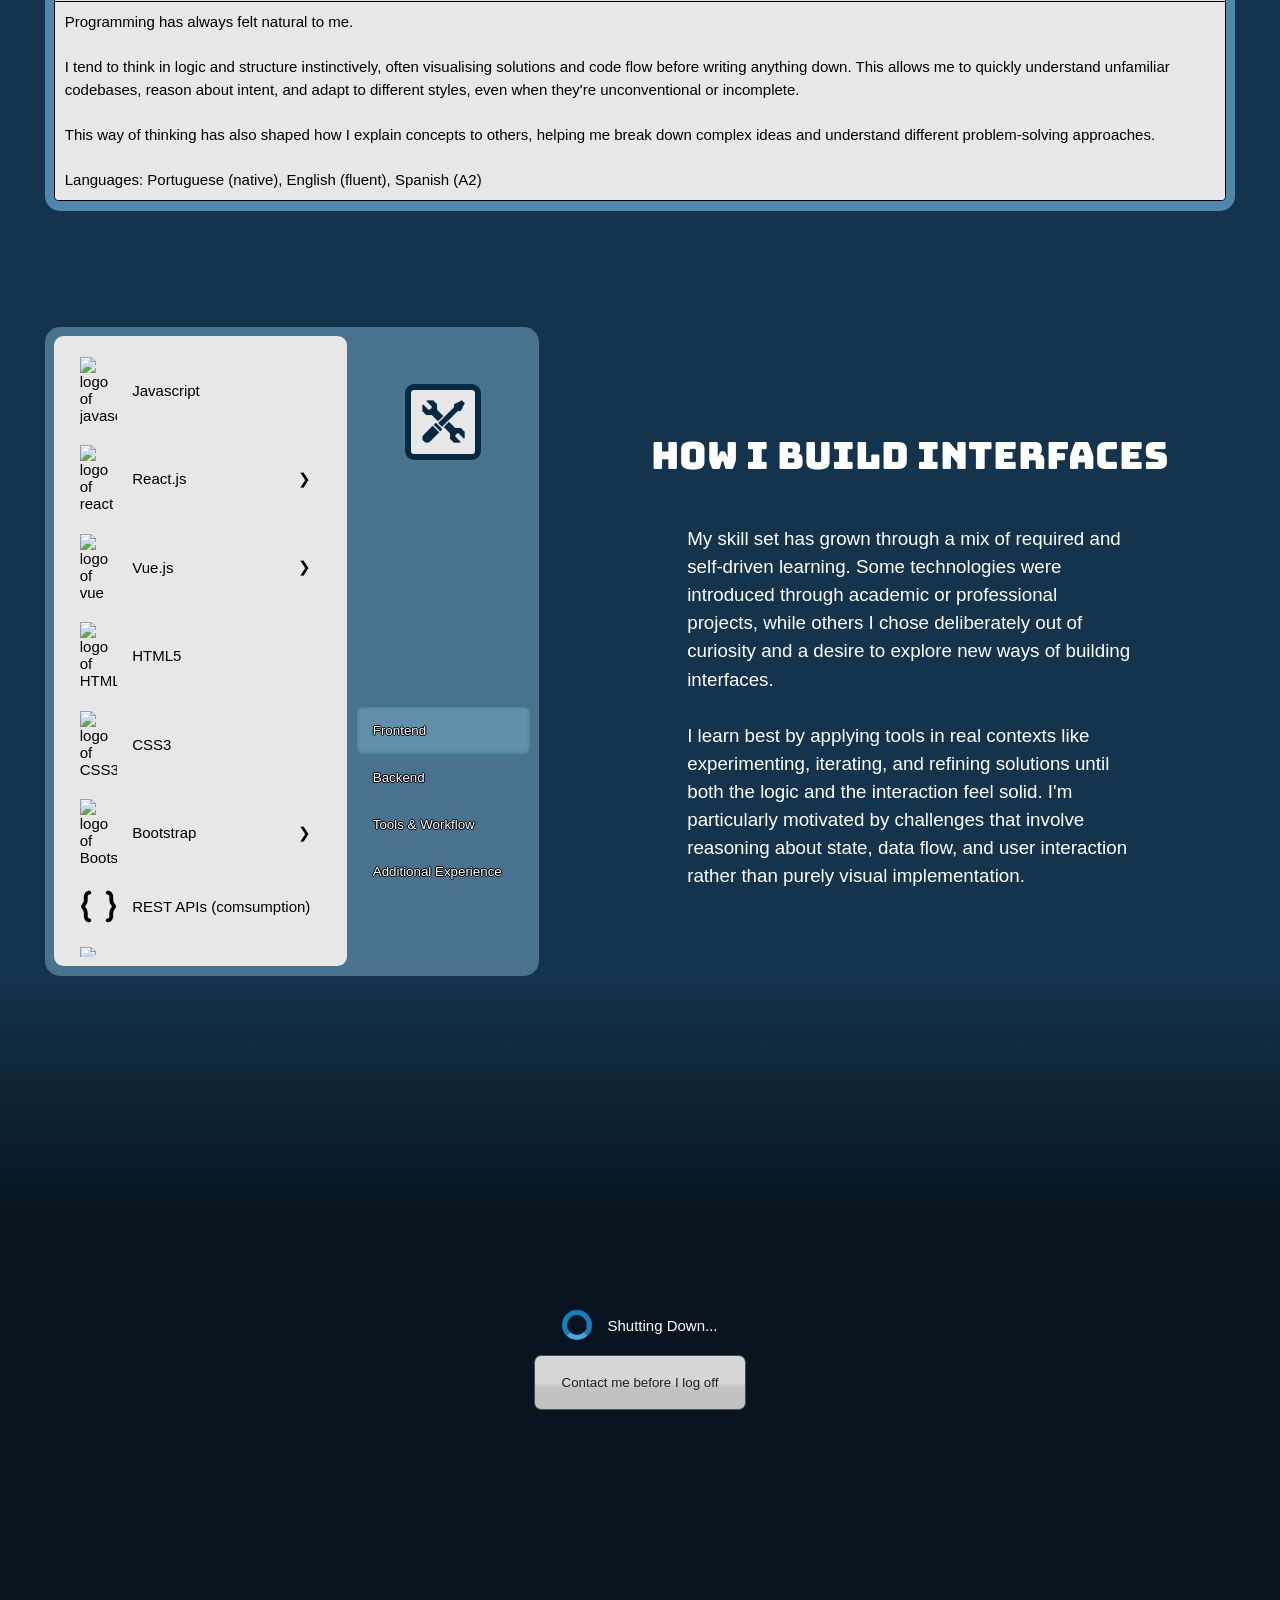
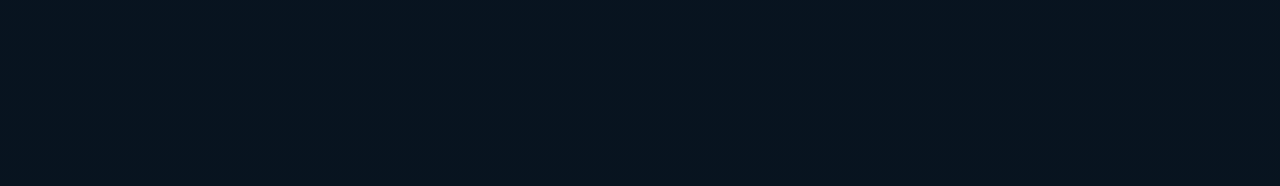
==== commit 5d8d3f82: "added all project details to "case study page". Changed one of the projects that was being showcased" ====
--- a/index.html
+++ b/index.html
@@ -165,7 +165,7 @@
             <button class="contactMe">Contact me before I log off</button>
 
             <span id="extraContacts">
-                <a href="" class="linkedin animBigger" target="_blank"></a>
+                <a href="https://www.linkedin.com/in/viviana-henriques/" class="linkedin animBigger" target="_blank"></a>
                 <a href="https://github.com/Vivi4na02l" class="github animBigger" target="_blank"></a>
             </span>
         </footer>
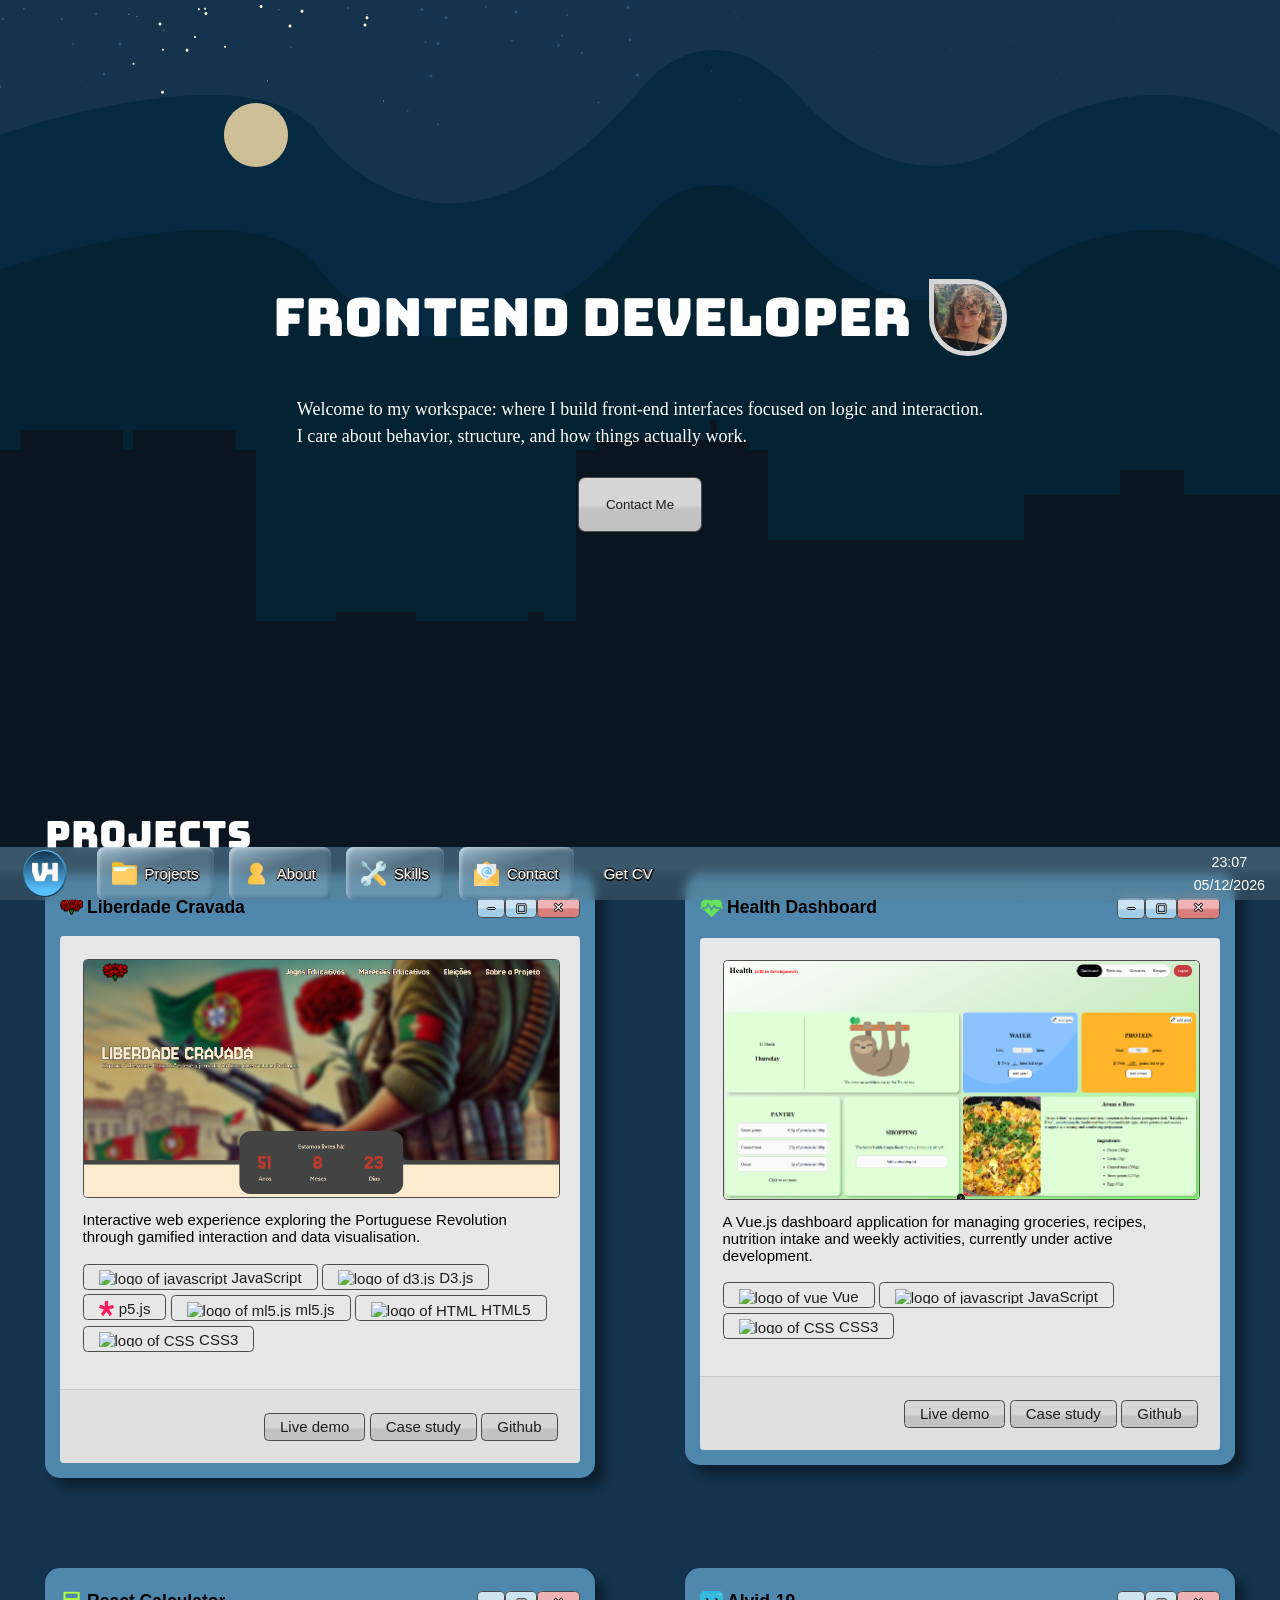
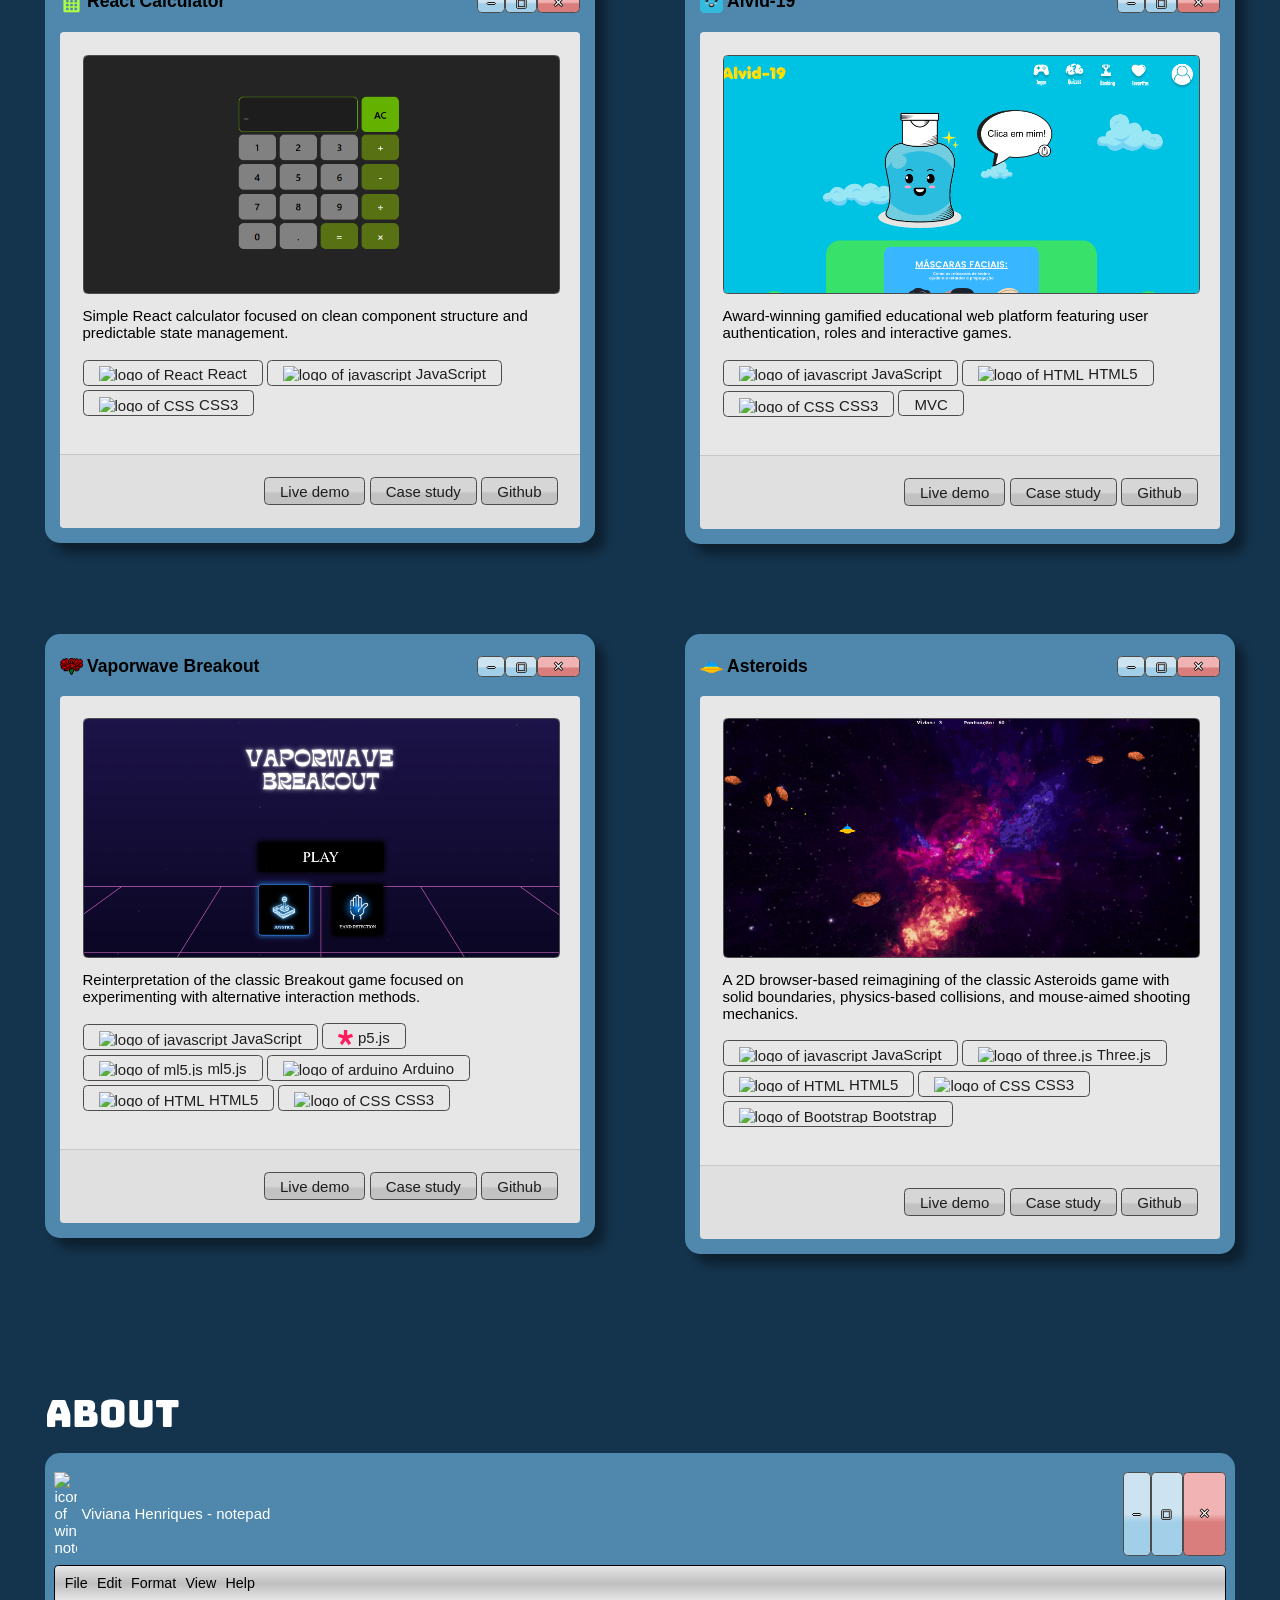
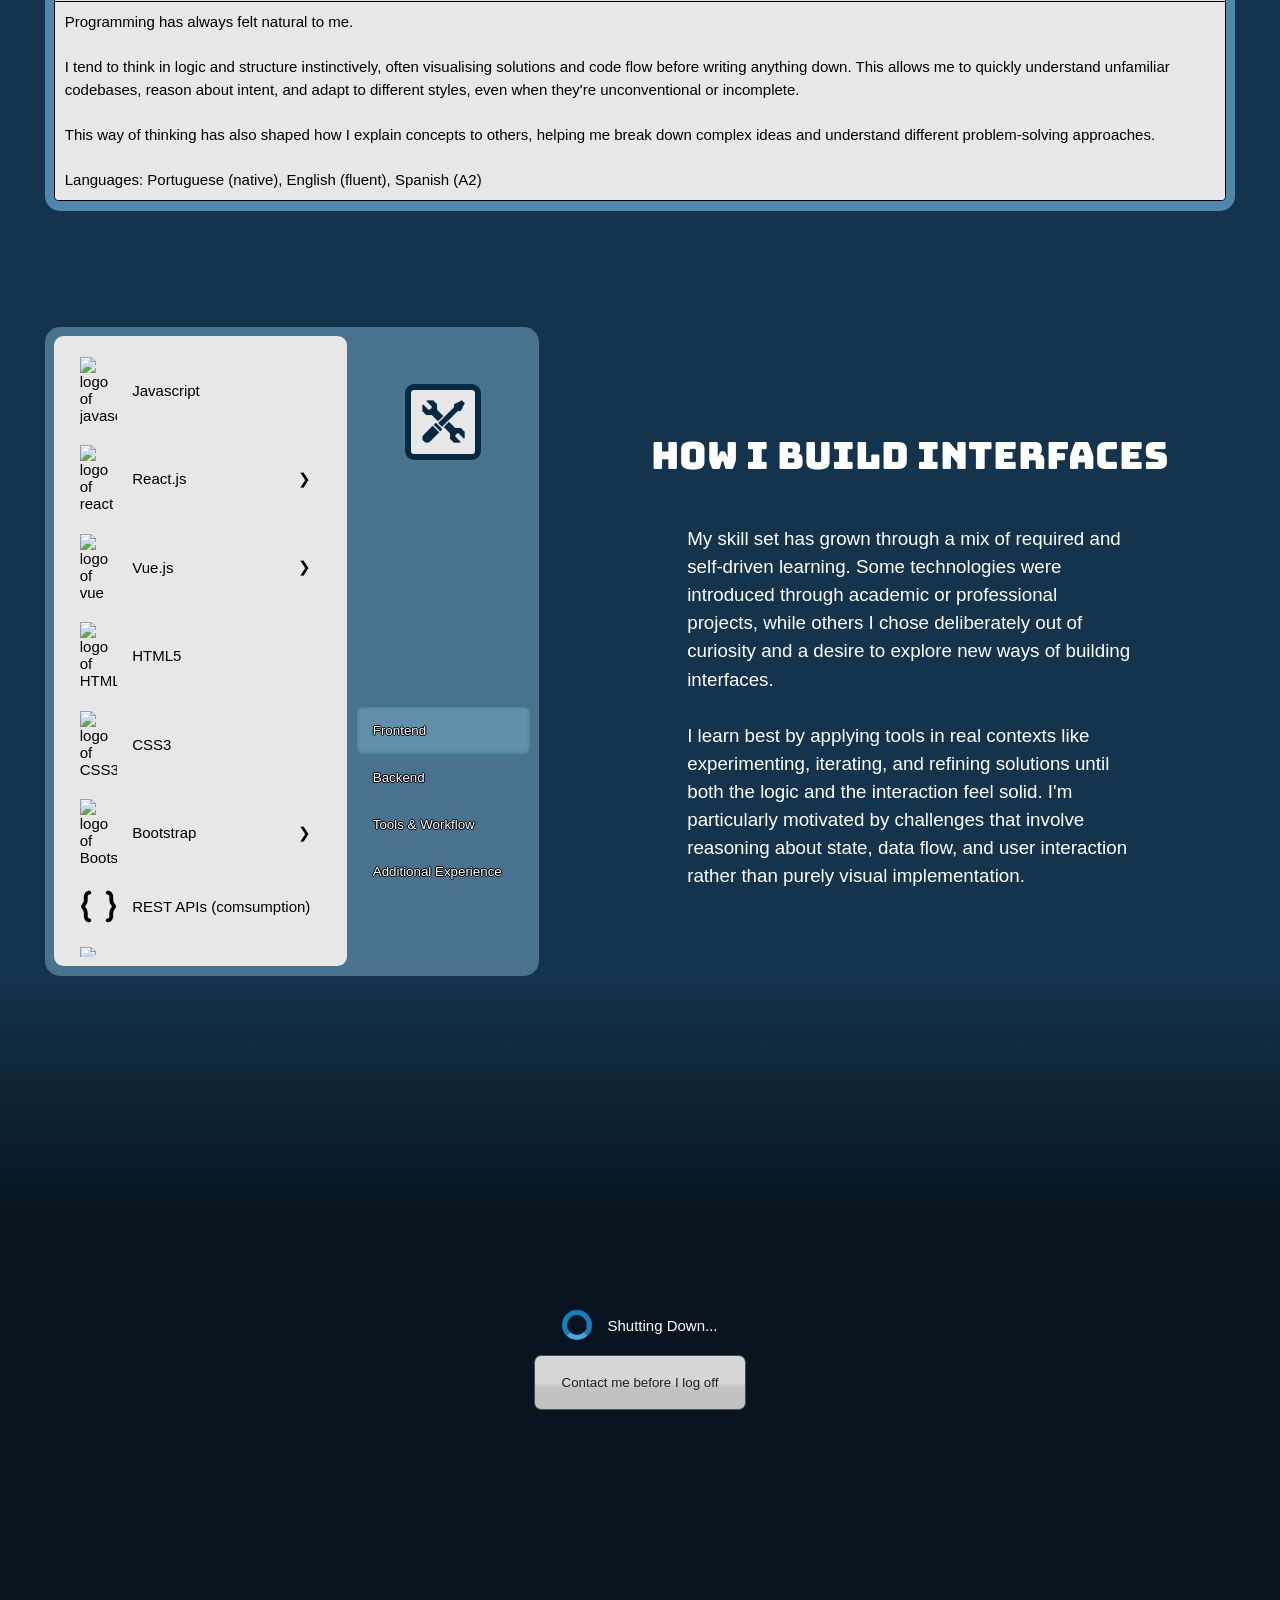
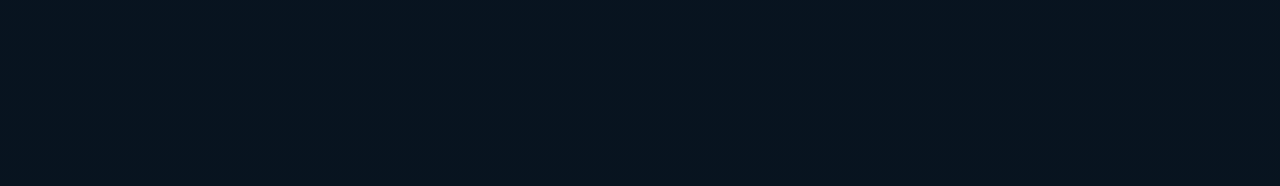
==== commit 4c5e9122: "contactme buttons opening user's mail app" ====
--- a/index.html
+++ b/index.html
@@ -69,7 +69,7 @@
                 </div>
 
                 <footer>
-                    <button class="contactMe">Contact Me</button>
+                    <button class="contactMe" onclick="contactMe()">Contact Me</button>
 
                     <img src="images/me.jpeg" alt="author of the website" class="animBigger">
                 </footer>
@@ -162,7 +162,7 @@
                 <p>Shutting Down...</p>
             </span>
 
-            <button class="contactMe">Contact me before I log off</button>
+            <button class="contactMe" onclick="contactMe()">Contact me before I log off</button>
 
             <span id="extraContacts">
                 <a href="https://www.linkedin.com/in/viviana-henriques/" class="linkedin animBigger" target="_blank"></a>
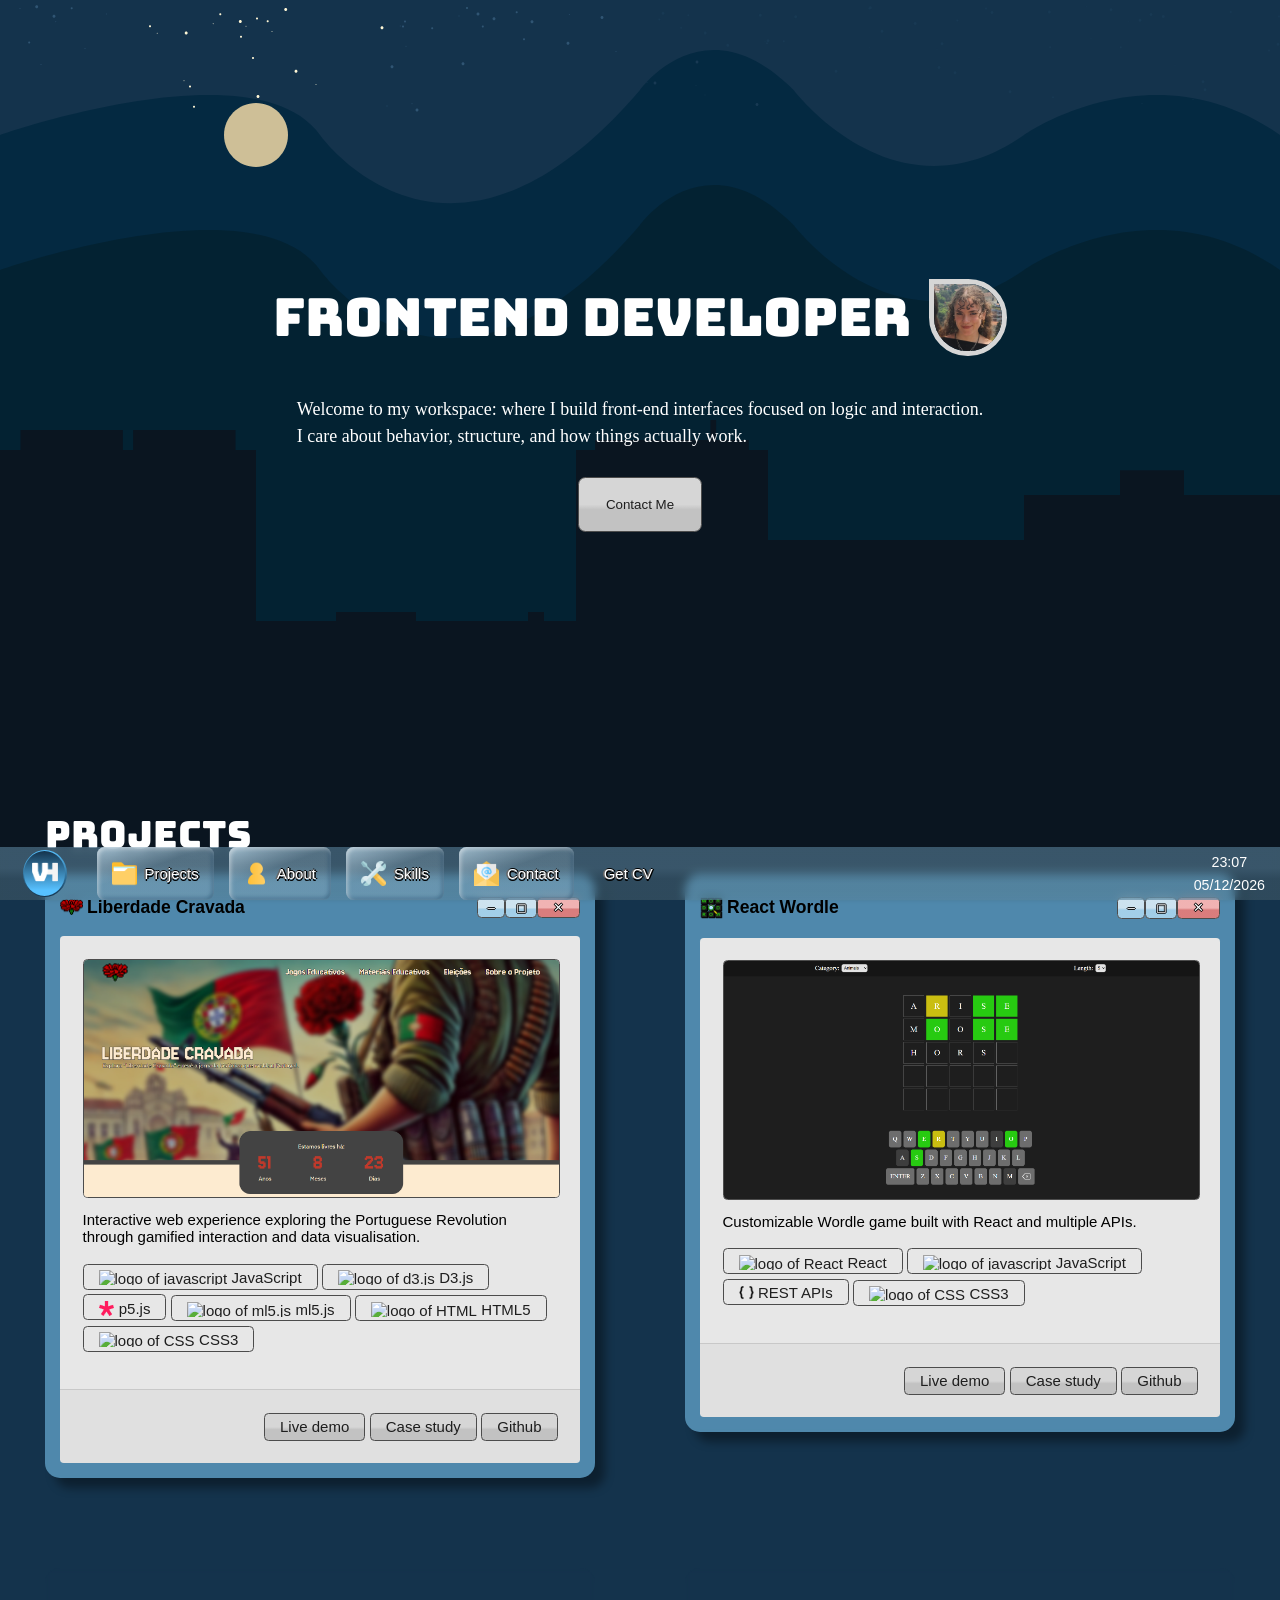
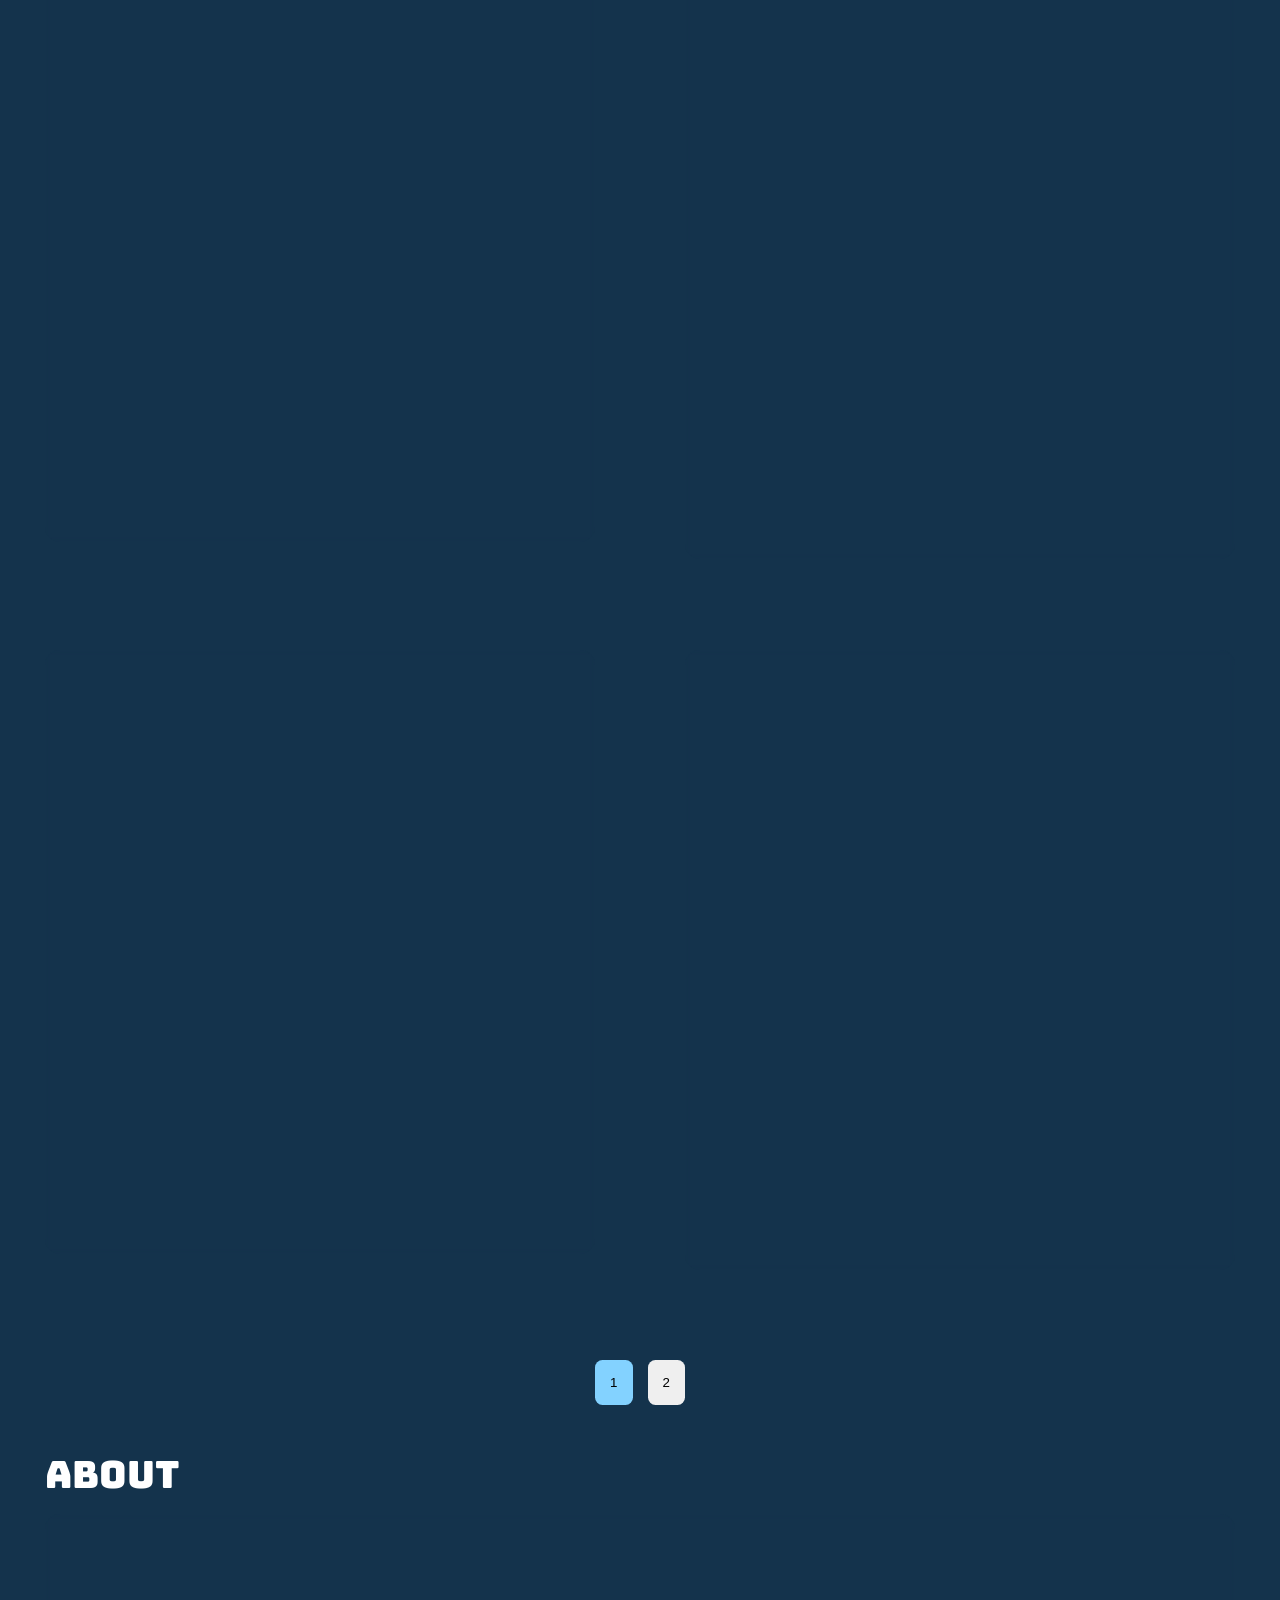
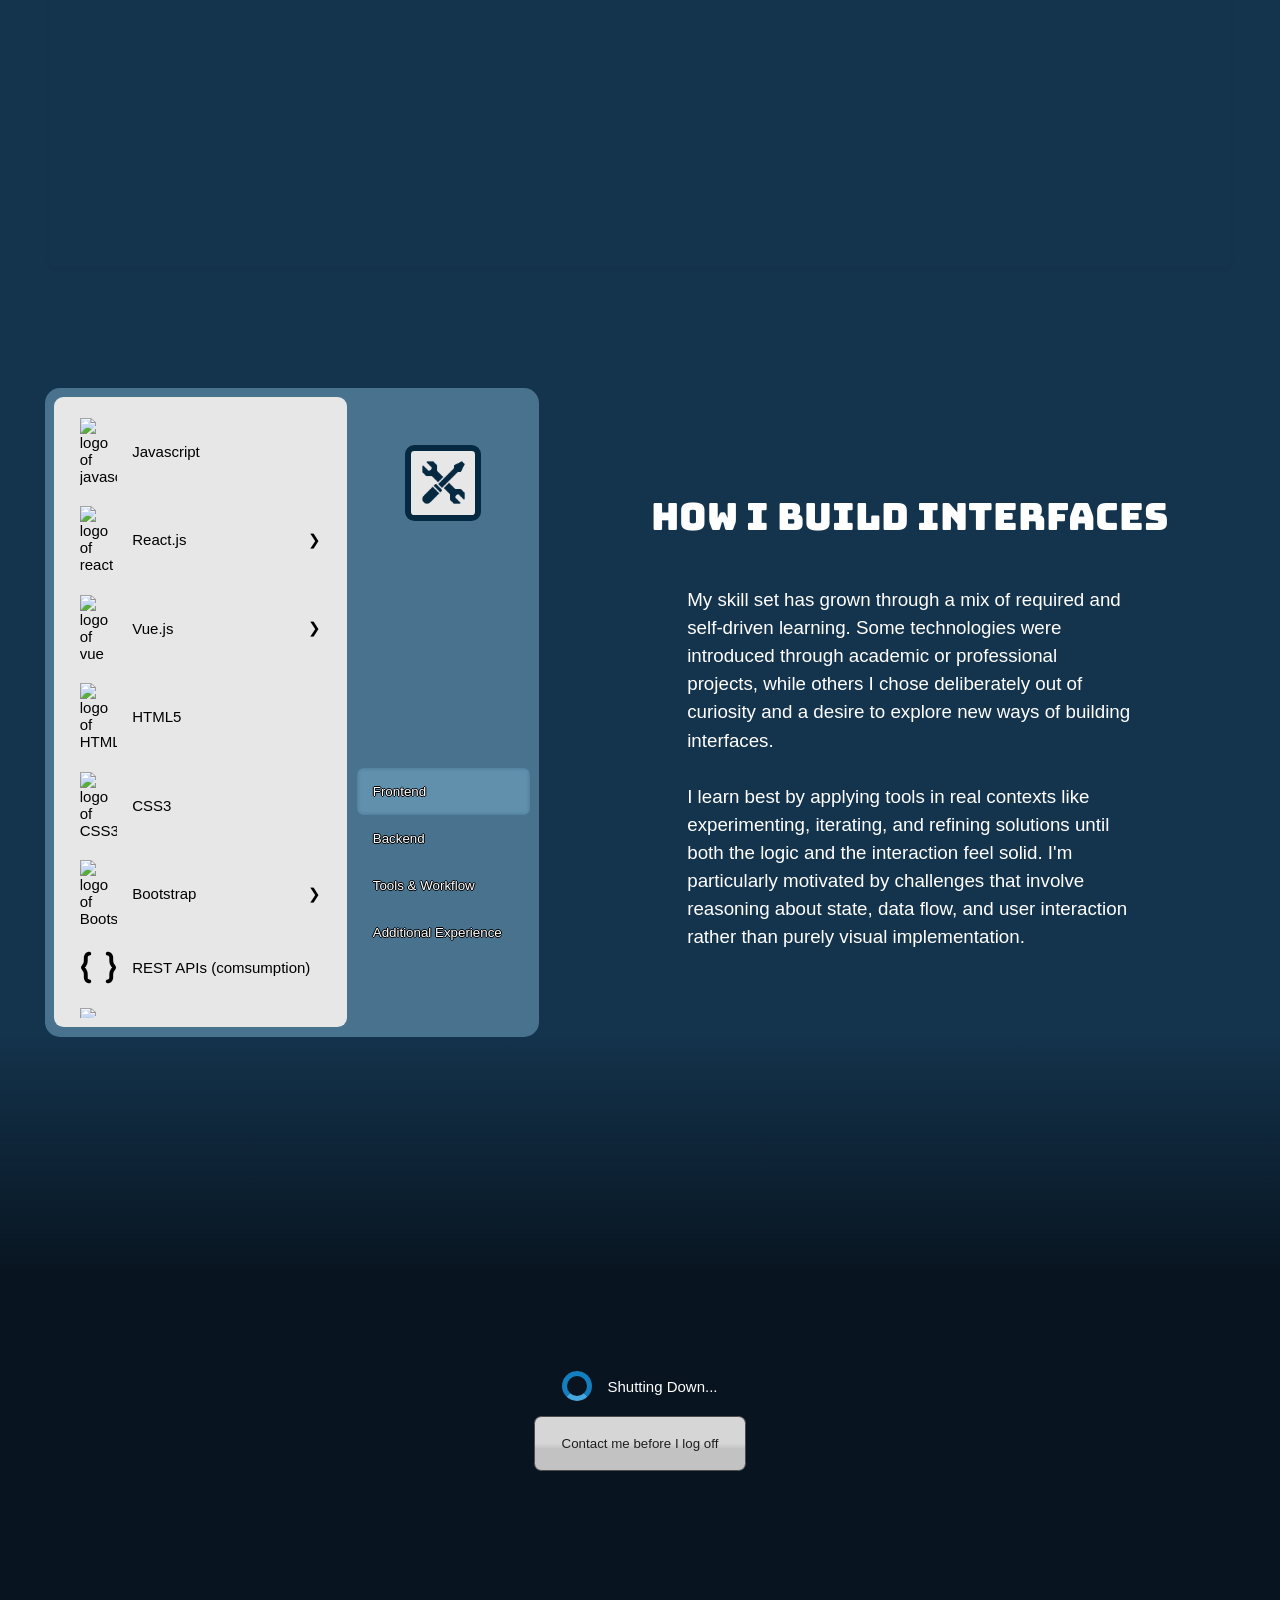
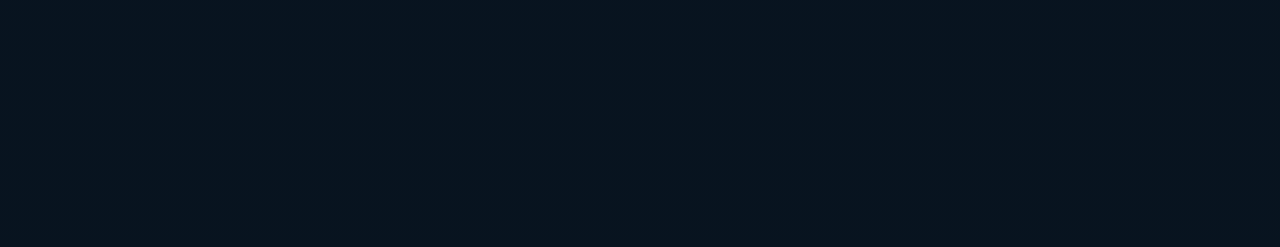
==== commit 3a188cf6: "added pages to projectCards so only 6 cards (tops) are visible at a time. added links to the apis me" ====
--- a/index.html
+++ b/index.html
@@ -81,6 +81,10 @@
         <section class="karla" id="projects">
             <!-- projects added through javascript -->
         </section>
+        <div class="pageControls">
+            <button class="active btnPage">1</button>
+            <button class="inactive btnPage">2</button>
+        </div>
 
         <!-- ABOUT -->
         <section class="karla" id="about">
--- a/css/projectCards.css
+++ b/css/projectCards.css
@@ -164,6 +164,29 @@
     transform: scale(1.15);
 }
 
+.pageControls {
+    width: 100%;
+    display: flex;
+    justify-content: center;
+    gap: 1rem;
+}
+
+.pageControls button {
+    border: none;
+    border-radius: 0.5rem;
+    padding: 1rem;
+}
+
+.pageControls .active {
+    background-color: #83d2ff;
+}
+
+.pageControls .inactive:hover {
+    cursor: pointer;
+    
+    background-color: #56c0fd;
+}
+
 /** mobile */
 @media screen and (max-width: 379px) {
     .projectTech figure {
